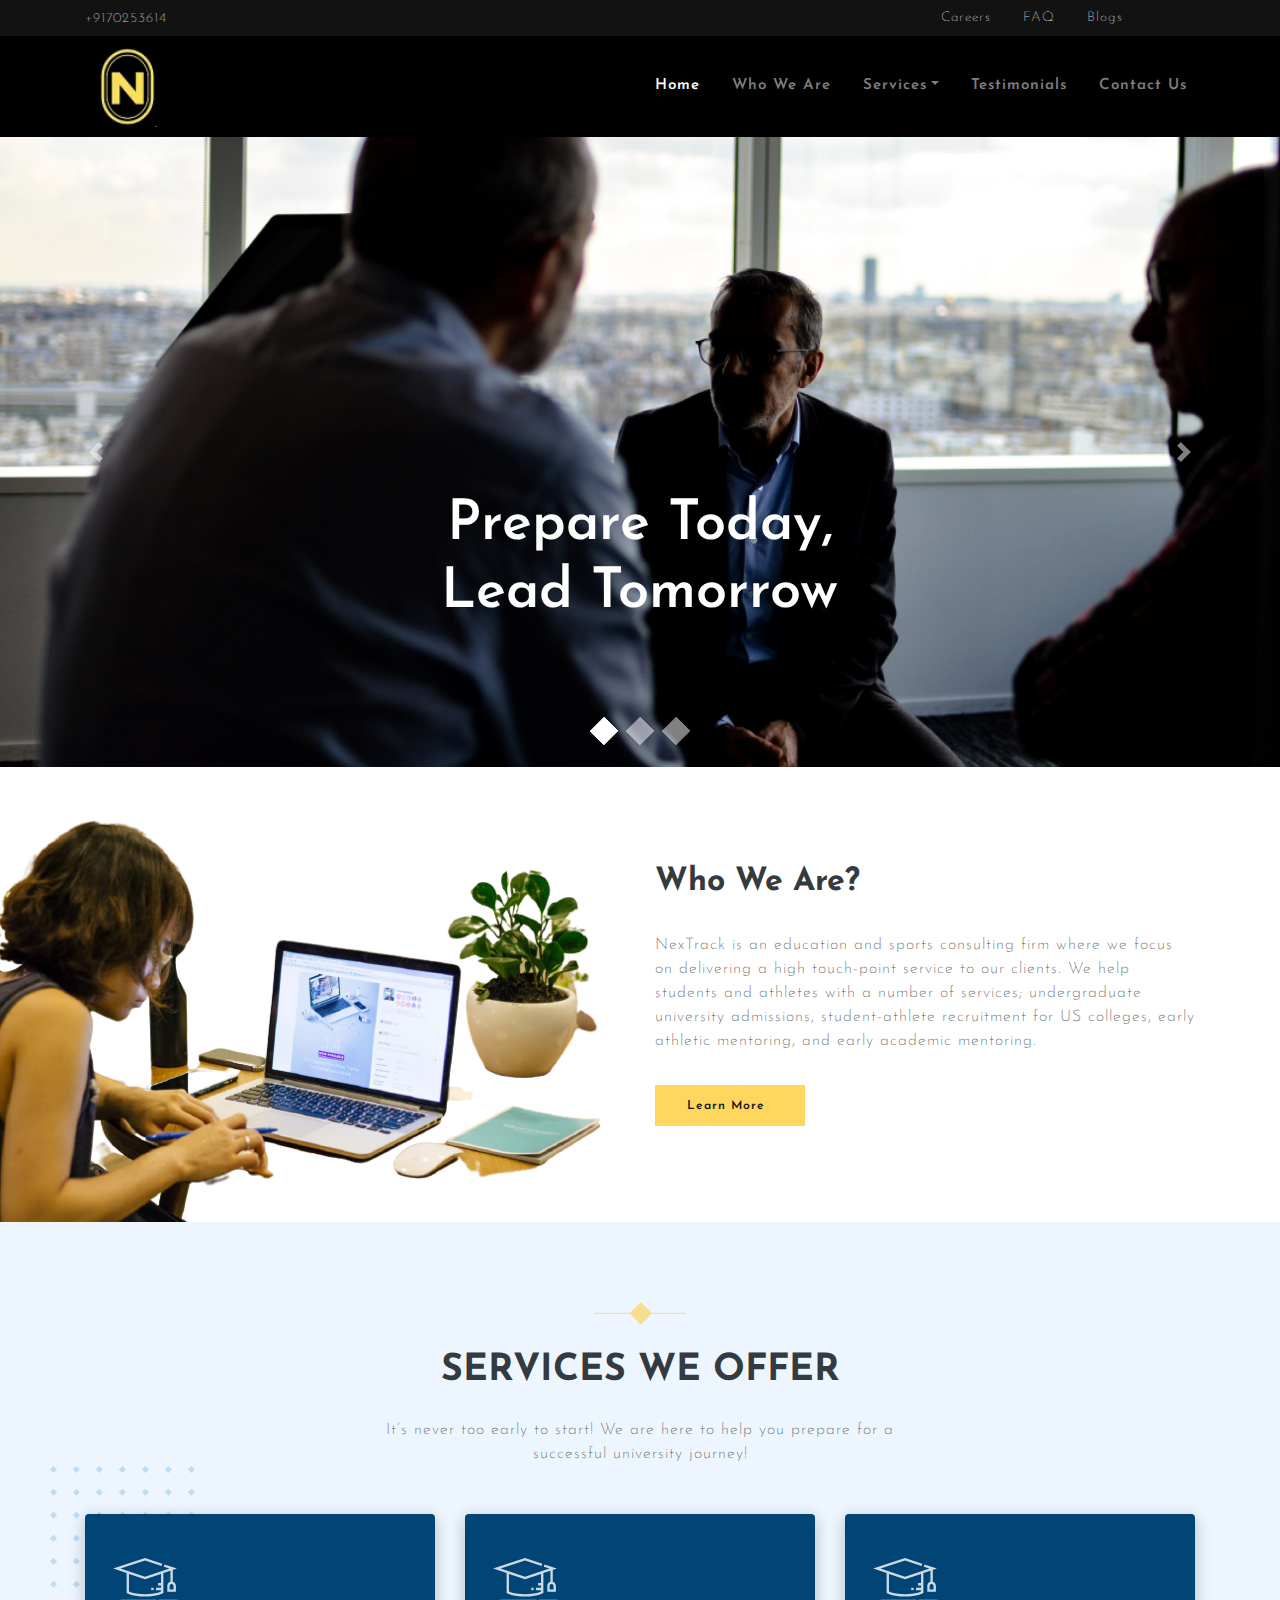
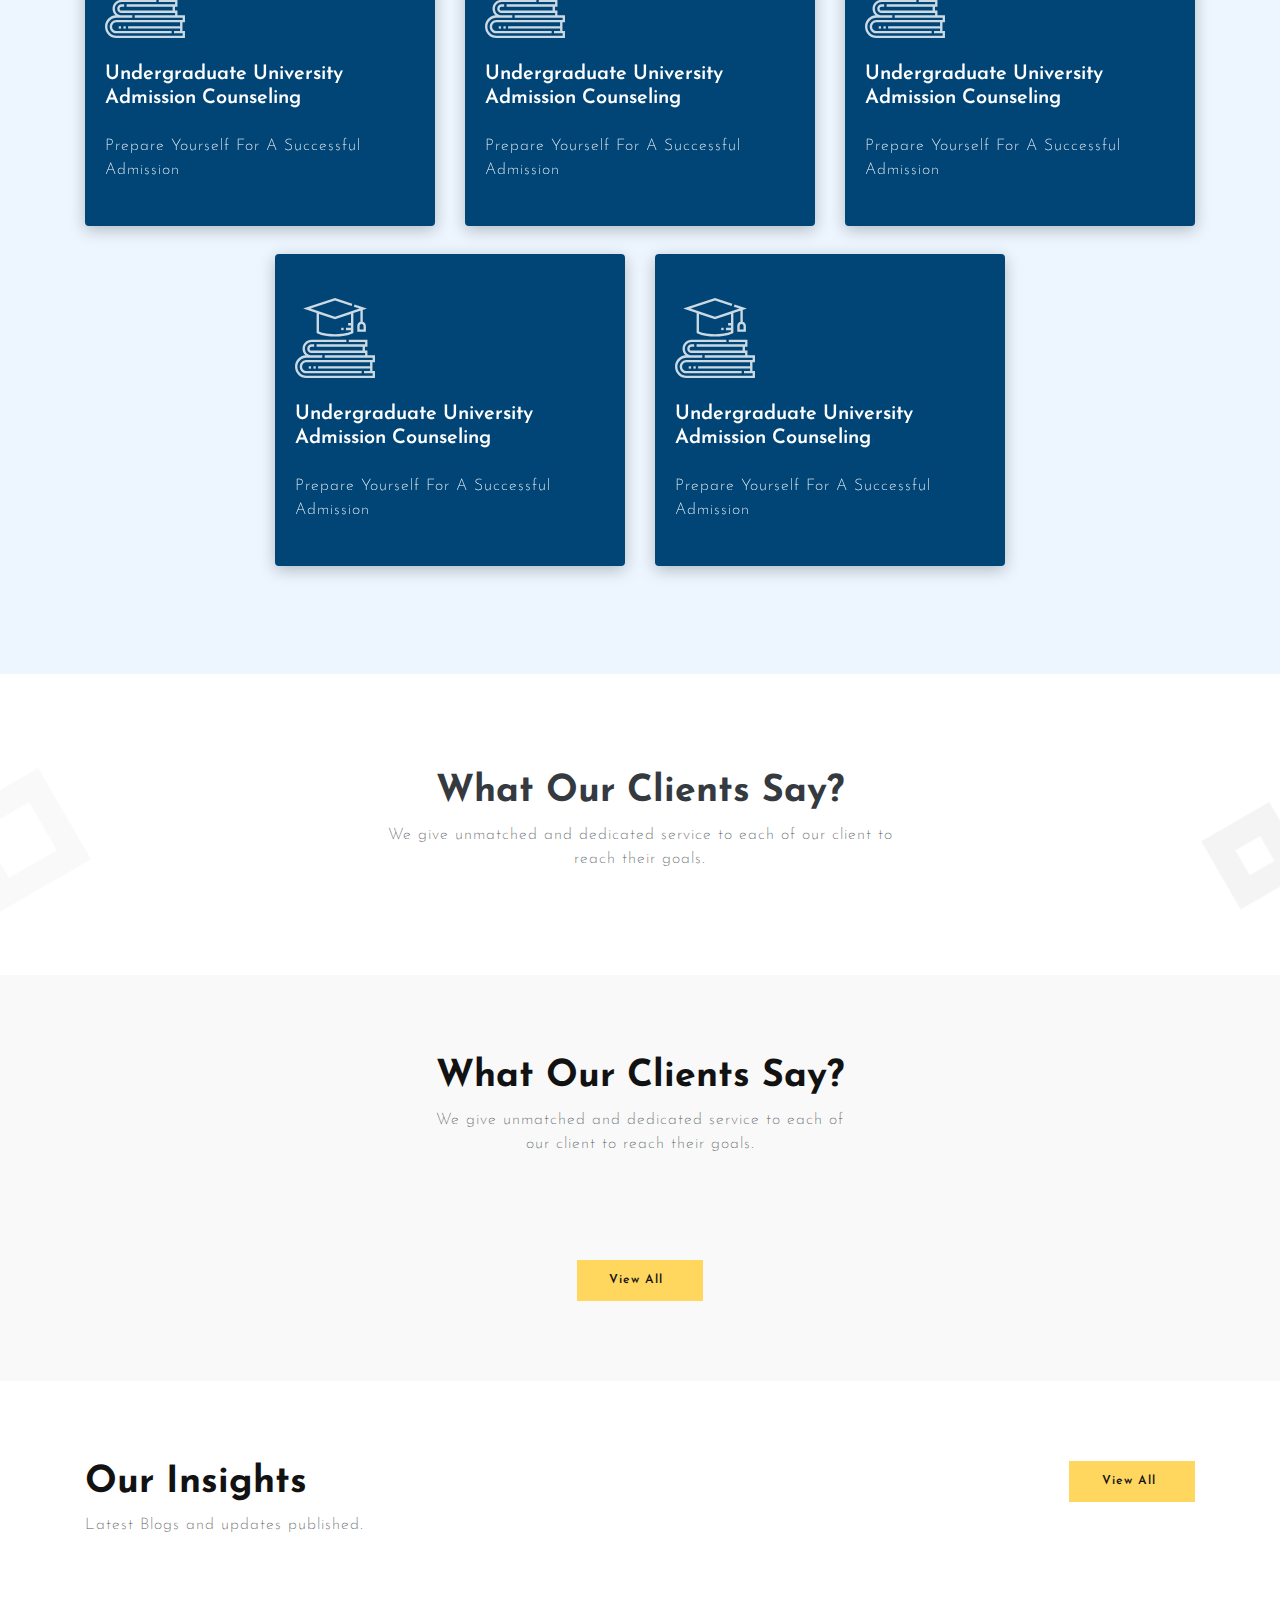
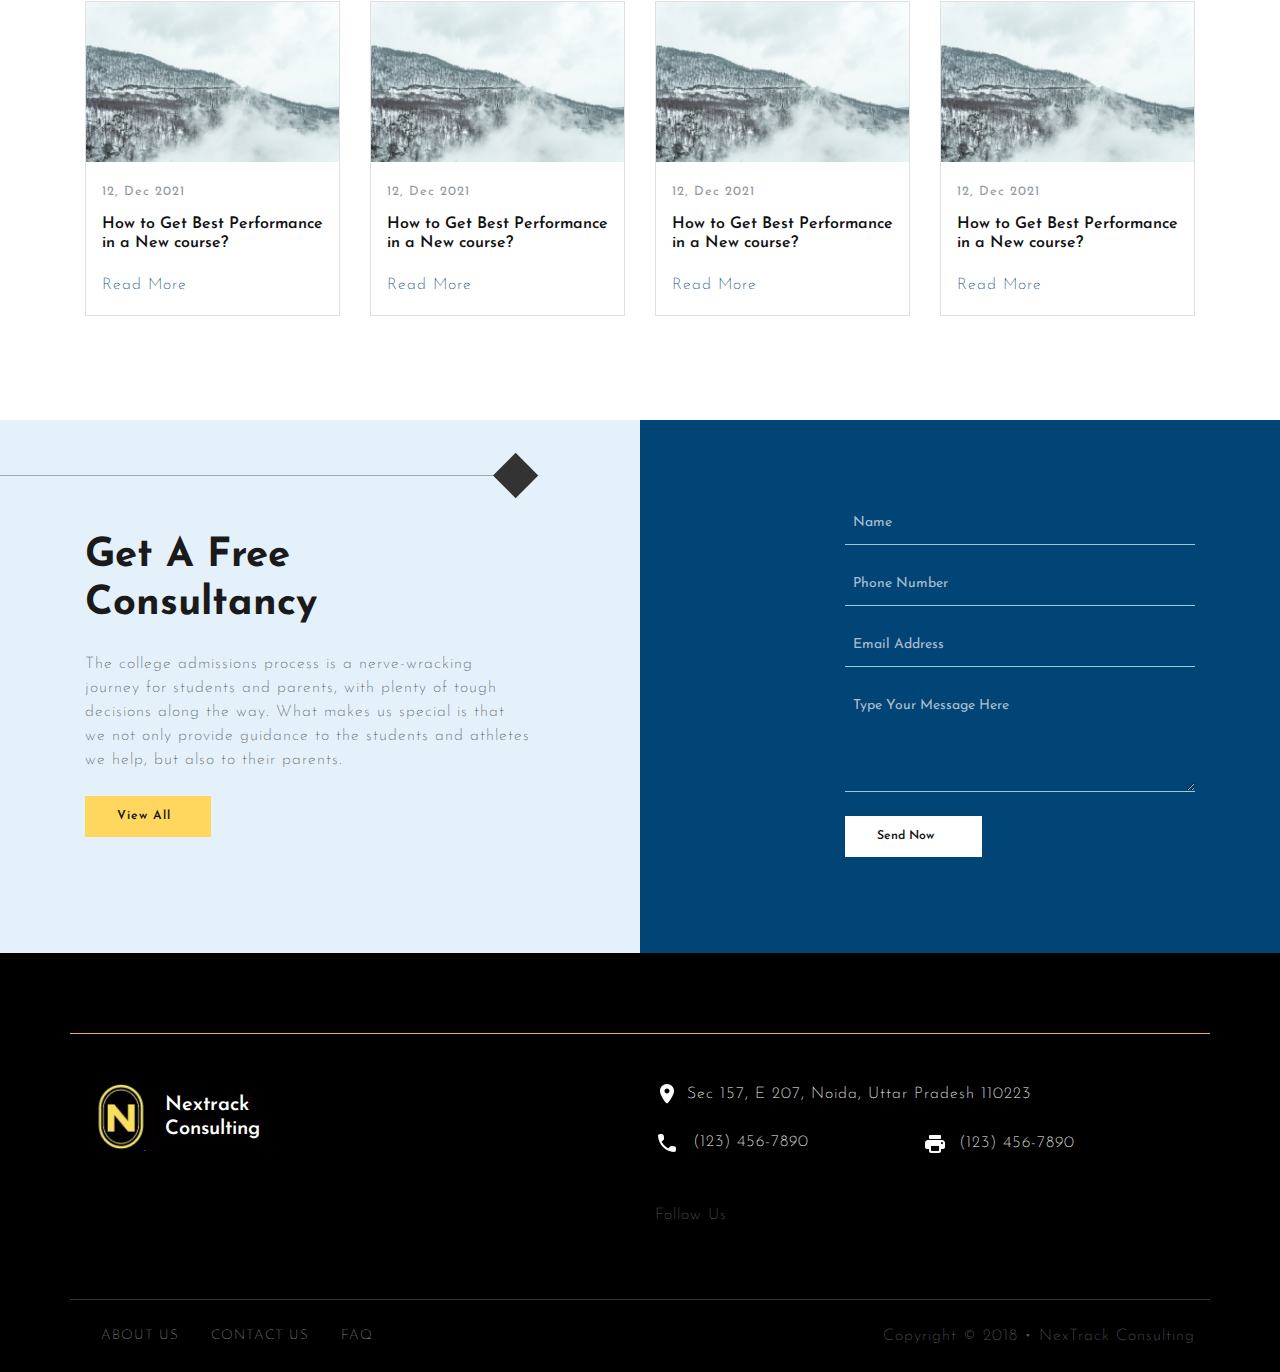
==== index.html @ cb3bd210 "init commit" ====
<!DOCTYPE html>
<html lang="en">
<head>
    <meta charset="UTF-8">
    <meta http-equiv="X-UA-Compatible" content="IE=edge">
    <meta name="viewport" content="width=device-width, initial-scale=1.0">
    <title>NextTrack Consultancy </title>

    <!-- external css stylesheet  -->
    <link rel="stylesheet" href="./assets/css/main.css">
    <link rel="stylesheet" href="./assets/css/owl.theme.css">

    <link rel="stylesheet" href="https://maxst.icons8.com/vue-static/landings/line-awesome/line-awesome/1.3.0/css/line-awesome.min.css">
</head>
<body>
    <header class="header">
        <div class="top-header">
            <div class="container">
                <div class="inner d-flex justify-content-between">
                    <div class="">
                        <a href="tel:+9170253614"><i class="las la-phone"></i> +9170253614</a>
                    </div>
                    <div class="ml-auto d-flex align-items-center">
                        <nav class="nav d-none d-md-flex mr-lg-3">
                          <a href="#" class="nav-link">
                            Careers
                          </a>
                          <a href="#" class="nav-link">
                            FAQ
                          </a>
                          <a href="#" class="nav-link">
                            Blogs
                          </a>
                        </nav>
                        <nav class="nav social">
                          <a href="#" class="nav-link">
                            <i class="lab la-facebook-square"></i>
                          </a>
                          <a href="#" class="nav-link">
                            <i class="lab la-linkedin"></i>
                          </a>
                          <a href="#" class="nav-link">
                            <i class="lab la-twitter-square"></i>
                          </a>
                          <a href="#" class="nav-link">
                            <i class="lab la-instagram"></i>
                          </a>
                          <a href="#" class="nav-link">
                            <i class="lab la-youtube"></i>
                          </a>
                        </nav>
                    </div>
                </div>
            </div>
        </div>
        <div class="main-header">
            <nav class="navbar navbar-expand-lg navbar-dark">
                <div class="container">
                  <a class="navbar-brand" href="/">
                    <img src="./assets/img/logo.png" alt="logo" width="80">
                  </a>
                  <button class="navbar-toggler" type="button" data-toggle="collapse" data-target="#navbarColor01" aria-controls="navbarColor01" aria-expanded="false" aria-label="Toggle navigation">
                    <span class="navbar-toggler-icon"></span>
                  </button>
                
                  <div class="collapse navbar-collapse" id="navbarColor01">
                    <ul class="navbar-nav ml-auto">
                      <li class="nav-item active">
                        <a class="nav-link" href="/">Home
                          
                        </a>
                      </li>
                      <li class="nav-item">
                        <a class="nav-link" href="./about.html">Who We Are</a>
                      </li>
                      <li class="nav-item dropdown">
                        <a class="nav-link dropdown-toggle" data-toggle="dropdown" href="./services.html" role="button" aria-haspopup="true" aria-expanded="false">Services</a>
                        <div class="dropdown-menu">
                          <a class="dropdown-item" href="#">Service 1 </a>
                          <a class="dropdown-item" href="#"> Service 2 </a>
                          <a class="dropdown-item" href="#">Service 3  else here</a>
                          <a class="dropdown-item" href="#">Separated link</a>
                        </div>
                      </li>
                     
                      <li class="nav-item">
                        <a class="nav-link" href="./testimonials.html">Testimonials</a>
                      </li>
                      <li class="nav-item d-block d-lg-none">
                        <a class="nav-link" href="./careers.html">Careers </a>
                      </li>
                      <li class="nav-item  d-block d-lg-none">
                        <a class="nav-link" href="./faq.html">FAQ </a>
                      </li>
                      <li class="nav-item d-block d-lg-none">
                        <a class="nav-link" href="./blogs.html">Blogs </a>
                      </li>
                      <li class="nav-item mb-5 mb-lg-0">
                        <a class="nav-link" href="./contact.html">Contact Us</a>
                      </li>
                      
                    </ul>
                    
                  </div>
                </div>    
            </nav>
        </div>
    </header>
    <main>
      <!-- slider  -->
      <div id="carouselExampleIndicators" class="carousel slide home-slider" data-ride="carousel">
        <ol class="carousel-indicators">
          <li data-target="#carouselExampleIndicators" data-slide-to="0" class="active"></li>
          <li data-target="#carouselExampleIndicators" data-slide-to="1"></li>
          <li data-target="#carouselExampleIndicators" data-slide-to="2"></li>
        </ol>
        <div class="carousel-inner" role="listbox">
          <!-- Slide One - Set the background image for this slide in the line below -->
          <div class="carousel-item active" style="background-image: url('./assets/img/slider.jpg')">
            <div class="carousel-caption col-xl-5 col-lg-7 mx-auto d-md-block">
              <h2 class="display-4">Prepare Today, 
                Lead Tomorrow
              </h2>
              
            </div>
          </div>
          <!-- Slide Two - Set the background image for this slide in the line below -->
          <div class="carousel-item" style="background-image: url('./assets/img/slider.jpg')">
            <div class="carousel-caption col-xl-5 col-lg-7 mx-auto  d-md-block">
              <h2 class="display-4">Prepare Today, 
                Lead Tomorrow
                
                </h2>
              
            </div>
          </div>
          <!-- Slide Three - Set the background image for this slide in the line below -->
          <div class="carousel-item" style="background-image: url('./assets/img/slider.jpg')">
            <div class="carousel-caption col-xl-5 col-lg-7 mx-auto  d-md-block">
              <h2 class="display-4">Prepare Today, 
                Lead Tomorrow
                
                </h2>
              
            </div>
          </div>
        </div>
        <a class="carousel-control-prev" href="#carouselExampleIndicators" role="button" data-slide="prev">
              <span class="carousel-control-prev-icon" aria-hidden="true"></span>
              <span class="sr-only">Previous</span>
            </a>
        <a class="carousel-control-next" href="#carouselExampleIndicators" role="button" data-slide="next">
              <span class="carousel-control-next-icon" aria-hidden="true"></span>
              <span class="sr-only">Next</span>
            </a>
      </div>


      <div class="who-we position-relative">  
        <div class="container">
          <div class="row align-items-center">

            <div class="col-lg-6 position-static">
              <div class="d-none d-lg-block position-absolute left-img"> 
                <img src="./assets/img/who-we.png" alt="who we are">
              </div>
            </div>

            <div class="col-lg-6 d-flex align-items-center">
              <div class="inner text-center text-lg-left">
                <h2 class="h1 title text-dark">
                  Who We Are? 
                </h2>
                <p>
                  NexTrack is an education and sports consulting firm where we
                  focus on delivering a high touch-point service to our clients. We help students
                  and athletes with a number of services; undergraduate university admissions,
                  student-athlete recruitment for US colleges, early athletic mentoring, and
                  early academic mentoring.
                </p>
                <a href="./about.html" class="btn btn-yellow">Learn More <i class="las la-arrow-right"></i></a>
              </div>
            </div>
          </div>
        </div>
      </div>


      <!--- Services starts here -->
      <section class="services">
        <div class="container">
          <div class="row">
            <div class="col-lg-6 mx-auto">
              <div class="section-title text-center mb-5">
                <div class="d-flex mb-4 justify-content-center">
                  <svg width="92" height="23" viewBox="0 0 92 23" fill="none" xmlns="http://www.w3.org/2000/svg">
                    <g opacity="0.5">
                    <rect x="35.5" y="11.3135" width="16" height="16" transform="rotate(-45 35.5 11.3135)" fill="#FFC725"/>
                    <line y1="11.3135" x2="92" y2="11.3135" stroke="#FFC725"/>
                    </g>
                  </svg>
                    
                </div>
                <h2 class="title text-dark mb-4">
                  SERVICES WE OFFER
                </h2>
                <p>
                  It’s never too early to start! We are here to help you prepare for a successful university journey!
                </p>
              </div>
            </div>
          </div>
          <div class="row justify-content-center position-relative">
            <div class="bg-el position-absolute">
              <svg width="145" height="122" viewBox="0 0 145 122" fill="none" xmlns="http://www.w3.org/2000/svg">
                <g opacity="0.2">
                <rect y="3.53516" width="5" height="5" transform="rotate(-45 0 3.53516)" fill="#0077CC"/>
                <rect y="26.1924" width="5" height="5" transform="rotate(-45 0 26.1924)" fill="#0077CC"/>
                <rect y="49.1924" width="5" height="5" transform="rotate(-45 0 49.1924)" fill="#0077CC"/>
                <rect y="95.1924" width="5" height="5" transform="rotate(-45 0 95.1924)" fill="#0077CC"/>
                <rect y="72.1924" width="5" height="5" transform="rotate(-45 0 72.1924)" fill="#0077CC"/>
                <rect y="118.192" width="5" height="5" transform="rotate(-45 0 118.192)" fill="#0077CC"/>
                <rect x="91.8281" y="3.53516" width="5" height="5" transform="rotate(-45 91.8281 3.53516)" fill="#0077CC"/>
                <rect x="91.8281" y="26.1924" width="5" height="5" transform="rotate(-45 91.8281 26.1924)" fill="#0077CC"/>
                <rect x="91.8281" y="49.1924" width="5" height="5" transform="rotate(-45 91.8281 49.1924)" fill="#0077CC"/>
                <rect x="91.8281" y="95.1924" width="5" height="5" transform="rotate(-45 91.8281 95.1924)" fill="#0077CC"/>
                <rect x="91.8281" y="72.1924" width="5" height="5" transform="rotate(-45 91.8281 72.1924)" fill="#0077CC"/>
                <rect x="91.8281" y="118.192" width="5" height="5" transform="rotate(-45 91.8281 118.192)" fill="#0077CC"/>
                <rect x="45.8281" y="3.53516" width="5" height="5" transform="rotate(-45 45.8281 3.53516)" fill="#0077CC"/>
                <rect x="45.8281" y="26.1924" width="5" height="5" transform="rotate(-45 45.8281 26.1924)" fill="#0077CC"/>
                <rect x="45.8281" y="49.1924" width="5" height="5" transform="rotate(-45 45.8281 49.1924)" fill="#0077CC"/>
                <rect x="45.8281" y="95.1924" width="5" height="5" transform="rotate(-45 45.8281 95.1924)" fill="#0077CC"/>
                <rect x="45.8281" y="72.1924" width="5" height="5" transform="rotate(-45 45.8281 72.1924)" fill="#0077CC"/>
                <rect x="45.8281" y="118.192" width="5" height="5" transform="rotate(-45 45.8281 118.192)" fill="#0077CC"/>
                <rect x="137.828" y="3.53516" width="5" height="5" transform="rotate(-45 137.828 3.53516)" fill="#0077CC"/>
                <rect x="137.828" y="26.1924" width="5" height="5" transform="rotate(-45 137.828 26.1924)" fill="#0077CC"/>
                <rect x="137.828" y="49.1924" width="5" height="5" transform="rotate(-45 137.828 49.1924)" fill="#0077CC"/>
                <rect x="137.828" y="95.1924" width="5" height="5" transform="rotate(-45 137.828 95.1924)" fill="#0077CC"/>
                <rect x="137.828" y="72.1924" width="5" height="5" transform="rotate(-45 137.828 72.1924)" fill="#0077CC"/>
                <rect x="137.828" y="118.192" width="5" height="5" transform="rotate(-45 137.828 118.192)" fill="#0077CC"/>
                <rect x="22.8281" y="3.53516" width="5" height="5" transform="rotate(-45 22.8281 3.53516)" fill="#0077CC"/>
                <rect x="22.8281" y="26.1924" width="5" height="5" transform="rotate(-45 22.8281 26.1924)" fill="#0077CC"/>
                <rect x="22.8281" y="49.1924" width="5" height="5" transform="rotate(-45 22.8281 49.1924)" fill="#0077CC"/>
                <rect x="22.8281" y="95.1924" width="5" height="5" transform="rotate(-45 22.8281 95.1924)" fill="#0077CC"/>
                <rect x="22.8281" y="72.1924" width="5" height="5" transform="rotate(-45 22.8281 72.1924)" fill="#0077CC"/>
                <rect x="22.8281" y="118.192" width="5" height="5" transform="rotate(-45 22.8281 118.192)" fill="#0077CC"/>
                <rect x="114.828" y="3.53516" width="5" height="5" transform="rotate(-45 114.828 3.53516)" fill="#0077CC"/>
                <rect x="114.828" y="26.1924" width="5" height="5" transform="rotate(-45 114.828 26.1924)" fill="#0077CC"/>
                <rect x="114.828" y="49.1924" width="5" height="5" transform="rotate(-45 114.828 49.1924)" fill="#0077CC"/>
                <rect x="114.828" y="95.1924" width="5" height="5" transform="rotate(-45 114.828 95.1924)" fill="#0077CC"/>
                <rect x="114.828" y="72.1924" width="5" height="5" transform="rotate(-45 114.828 72.1924)" fill="#0077CC"/>
                <rect x="114.828" y="118.192" width="5" height="5" transform="rotate(-45 114.828 118.192)" fill="#0077CC"/>
                <rect x="68.8281" y="3.53516" width="5" height="5" transform="rotate(-45 68.8281 3.53516)" fill="#0077CC"/>
                <rect x="68.8281" y="26.1924" width="5" height="5" transform="rotate(-45 68.8281 26.1924)" fill="#0077CC"/>
                <rect x="68.8281" y="49.1924" width="5" height="5" transform="rotate(-45 68.8281 49.1924)" fill="#0077CC"/>
                <rect x="68.8281" y="95.1924" width="5" height="5" transform="rotate(-45 68.8281 95.1924)" fill="#0077CC"/>
                <rect x="68.8281" y="72.1924" width="5" height="5" transform="rotate(-45 68.8281 72.1924)" fill="#0077CC"/>
                <rect x="68.8281" y="118.192" width="5" height="5" transform="rotate(-45 68.8281 118.192)" fill="#0077CC"/>
                </g>
                </svg>
                
            </div>
            <div class="col-lg-4 col-md-6">
              <div class="card border-0 bg-blue">
                <div class="card-body">
                  <div class="icon mb-4">
                    <img src="./assets/img/knowledge.svg" alt="icon" width="80">
                  </div>
                  <h4 class="text-white mb-4  fw-bold card-title">
                    Undergraduate University Admission Counseling
                  </h4>
                  <p class="card-text text-white">
                    Prepare Yourself For A Successful Admission
                  </p>
                </div>
              </div>
            </div>
            
            <div class="col-lg-4 col-md-6">
              <div class="card border-0 bg-blue">
                <div class="card-body">
                  <div class="icon mb-4">
                    <img src="./assets/img/knowledge.svg" alt="icon" width="80">
                  </div>
                  <h4 class="text-white mb-4  fw-bold card-title">
                    Undergraduate University Admission Counseling
                  </h4>
                  <p class="card-text text-white">
                    Prepare Yourself For A Successful Admission
                  </p>
                </div>
              </div>
            </div>

            <div class="col-lg-4 col-md-6">
              <div class="card border-0 bg-blue">
                <div class="card-body">
                  <div class="icon mb-4">
                    <img src="./assets/img/knowledge.svg" alt="icon" width="80">
                  </div>
                  <h4 class="text-white mb-4  fw-bold card-title">
                    Undergraduate University Admission Counseling
                  </h4>
                  <p class="card-text text-white">
                    Prepare Yourself For A Successful Admission
                  </p>
                </div>
              </div>
            </div>

            <div class="col-lg-4 col-md-6">
              <div class="card border-0 bg-blue">
                <div class="card-body">
                  <div class="icon mb-4">
                    <img src="./assets/img/knowledge.svg" alt="icon" width="80">
                  </div>
                  <h4 class="text-white mb-4  fw-bold card-title">
                    Undergraduate University Admission Counseling
                  </h4>
                  <p class="card-text text-white">
                    Prepare Yourself For A Successful Admission
                  </p>
                </div>
              </div>
            </div>

            <div class="col-lg-4 col-md-6">
              <div class="card border-0 bg-blue">
                <div class="card-body">
                  <div class="icon mb-4">
                    <img src="./assets/img/knowledge.svg" alt="icon" width="80">
                  </div>
                  <h4 class="text-white mb-4  fw-bold card-title">
                    Undergraduate University Admission Counseling
                  </h4>
                  <p class="card-text text-white">
                    Prepare Yourself For A Successful Admission
                  </p>
                </div>
              </div>
            </div>


          </div>
        </div>
      </section>


       <!-- our clients  -->
      <section class="our-clients position-relative">
        <svg width="92" class="bg-el left" height="145" viewBox="0 0 92 145" fill="none" xmlns="http://www.w3.org/2000/svg">
          <g style="mix-blend-mode:darken" opacity="0.03">
          <rect x="33.7216" y="17.0753" width="80.4193" height="80.4193" transform="rotate(60 33.7216 17.0753)" stroke="#111111" stroke-width="25"/>
          </g>
        </svg>

        <svg width="79" class="bg-el right" height="108" viewBox="0 0 79 108" fill="none" xmlns="http://www.w3.org/2000/svg">
          <g style="mix-blend-mode:darken" opacity="0.05">
          <rect x="63.7216" y="17.0753" width="53.6029" height="53.6029" transform="rotate(60 63.7216 17.0753)" stroke="#111111" stroke-width="25"/>
          </g>
        </svg>
          
          
        <div class="container">
          <div class="row">
            
            <div class="col-lg-6 mx-auto">
              <div class="section-title">
                <h2 class="h1 text-dark">
                  What Our Clients Say?
                </h2>
                <p>
                  We give unmatched and dedicated service to each of our client to reach their goals.
                </p>
              </div>
            </div>


             <!-- our client slider  -->
            <div class="col-xl-12 col-lg-12">
              <div class="wrapper mb-5">
                <div id="our-client-slider" class="our-client-slider owl-carousel owl-theme">
                  <!-- item    -->
                  <div class="item">
                    <img src="./assets/img/client1.jpg" alt="client" >
                  </div>
                  <!-- item    -->
                  <div class="item">
                    
                    <img src="./assets/img/client2.jpg" alt="client" >
                  </div>
                  <!-- item    -->
                  <div class="item">
                    <img src="./assets/img/client3.jpg" alt="client" >
                  </div>
                  <!-- item    -->
                  <div class="item">
                    <img src="./assets/img/client1.jpg" alt="client" >
                  </div>
                  <div class="item">
                    <img src="./assets/img/client2.jpg" alt="client" >
                  </div>
                  <!-- item    -->
                  <div class="item">
                    <img src="./assets/img/client3.jpg" alt="client" >
                  </div>
              </div>
              </div>
            </div>


          </div>
        </div>

      </section>

      <!-- our testimonial -->
      <section class="py-6 bg-light" >
        <div class="container">
          <div class="col-lg-6 mx-auto col-md-9 col-xl-5">
            <div class="section-title">
              <h2 class="h1">
                What Our Clients Say?
              </h2>
              <p>
                We give unmatched and dedicated service to each of our client to reach their goals.
              </p>

            </div>
          </div>


          <div class="col-xl-12">

              <!-- testimonial slider   -->
              <div id="testimonial-slider" class="owl-carousel testimonial-slider">
                <div class="item">
                  <img src="./assets/img/nextrack testimonial 1.jpg" alt="student picture">
                </div>
                <div class="item">
                  <img src="./assets/img/nextrack testimonial 1.jpg" alt="student picture">
                </div>
                <div class="item">
                  <img src="./assets/img/nextrack testimonial 1.jpg" alt="student picture">
                </div>
                <div class="item">
                  <img src="./assets/img/nextrack testimonial 1.jpg" alt="student picture">
                </div>
                <div class="item">
                  <img src="./assets/img/nextrack testimonial 1.jpg" alt="student picture">
                </div>
                <div class="item">
                  <img src="./assets/img/nextrack testimonial 1.jpg" alt="student picture">
                </div>
              </div>
          </div>

          <div class="col-md-6 mx-auto d-flex justify-content-center ">
              <div class="text-center mt-5">
                <a href="./testimonial.html" class="btn btn-yellow">View All <i class="las la-arrow-right"></i> </a>
              </div>
          </div>


        </div>
      </section>


      <!-- our blogs -->
      <section class="blogs py-6 ">
        <div class="container">
          <div class="row">
            <div class="col-xl-12">
              <div class="d-flex mb-5 flex-md-row align-items-center align-items-md-start flex-column  justify-content-between ">
                  <div class="text-center section-title text-md-left mb-4 mb-md-0">
                      <h2 class="title">
                        Our Insights
                      </h2>
                      <p>
                        Latest Blogs and updates published.
                      </p>
                  </div>
                  <div class="">
                    <a href="./about.html" class="btn btn-yellow">View All <i class="las la-arrow-right"></i></a>
                  </div>
              </div>
            </div>
          </div>

          <div class="row">

            <!-- blogs card -->
            <div class="col-lg-3 col-md-6">
              <div class="card">
                <div class="card-img">
                  <img src="./assets/img/blog.jpg" alt="blog our" class="card-img-top">
                </div>
                <div class="card-body">
                  <span class="text-muted small">12, Dec 2021</span>
                  <h4 class="card-title">How to Get Best Performance in a New course?</h4>
                  <a href="#" class="link">Read More <i class="las la-arrow-right"></i></a>
                </div>
              </div>
            </div>
            <!-- blogs card -->
            <div class="col-lg-3 col-md-6">
              <div class="card">
                <div class="card-img">
                  <img src="./assets/img/blog.jpg" alt="blog our" class="card-img-top">
                </div>
                <div class="card-body">
                  <span class="text-muted small">12, Dec 2021</span>
                  <h4 class="card-title">How to Get Best Performance in a New course?</h4>
                  <a href="#" class="link">Read More <i class="las la-arrow-right"></i></a>
                </div>
              </div>
            </div>
            <!-- blogs card -->
            <div class="col-lg-3 col-md-6">
              <div class="card">
                <div class="card-img">
                  <img src="./assets/img/blog.jpg" alt="blog our" class="card-img-top">
                </div>
                <div class="card-body">
                  <span class="text-muted small">12, Dec 2021</span>
                  <h4 class="card-title">How to Get Best Performance in a New course?</h4>
                  <a href="#" class="link">Read More <i class="las la-arrow-right"></i></a>
                </div>
              </div>
            </div>
            <!-- blogs card -->
            <div class="col-lg-3 col-md-6">
              <div class="card">
                <div class="card-img">
                  <img src="./assets/img/blog.jpg" alt="blog our" class="card-img-top">
                </div>
                <div class="card-body">
                  <span class="text-muted small">12, Dec 2021</span>
                  <h4 class="card-title">How to Get Best Performance in a New course?</h4>
                  <a href="#" class="link">Read More <i class="las la-arrow-right"></i></a>
                </div>
              </div>
            </div>


          </div>


        </div>
      </section>


      <section class="consult py-6 bg-blue position-relative ">
        <span class="bg-light position-absolute"></span>
        <svg class="bg-el" width="539" height="47" viewBox="0 0 539 47" fill="none" xmlns="http://www.w3.org/2000/svg">
          <line opacity="0.3" x1="4.37114e-08" y1="23.5" x2="538" y2="23.5" stroke="black"/>
          <rect width="32" height="32" transform="matrix(0.707106 -0.707107 0.707106 0.707107 493 23.5)" fill="#333333"/>
        </svg>
          
        <div class="container">
          
            <div class="row justify-content-between">

              <div class="col-xl-5 col-lg-6 col-md-6">
                <div class="inner">
                    <h2 class="display-4 fw-bold mb-4">
                      Get A Free
                      Consultancy
                    </h2>
                    <p class="mb-4">
                      The college admissions process is a nerve-wracking journey for students and parents, with plenty of tough decisions along the way. What makes us special is that we not only provide guidance to the students and athletes we help, but also to their parents.
                    </p>
                    <a href="#" class="btn btn-yellow d-inline-flex ">
                      View All   <i class="las ml-2 la-arrow-right"></i>
                    </a>
                </div>
            </div>
            <div class="col-xl-4 col-lg-5 col-md-6">
              <div class="contact-blue">
                <form action="#"> 
                  <div class="form-group">
                    <input type="text" name="name" id="" placeholder="Name" class="form-control">
                  </div>
                  <div class="form-group">
                    <input type="tel" name="name" id="" placeholder="Phone Number " class="form-control">
                  </div>
                  <div class="form-group">
                    <input type="email" name="name" id="" placeholder="Email Address" class="form-control">
                  </div>
                  <div class="form-group">
                    <textarea name="message" id="#" class="form-control" rows="4" placeholder="Type Your Message Here"></textarea>
                  </div>
                  <div class="form-group mt-4">
                    <button class="btn-light bg-white btn-yellow btn d-flex" type="submit">
                      Send Now  <i class="las ml-3 la-arrow-right"></i>
                    </button>
                  </div>
  
  
                </form>
              </div>
            </div>

            </div>

        </div>
      </section>
    </main>
    <footer class="footer">
      <div class="container pt-5 border-warning border-top">
        <div class="row justify-content-between">
          <div class="col-md-5">
            <div class="logo mb-5 mb-md-0 d-flex justify-content-center justify-content-md-start align-items-center ">
              <img src="./assets/img/logo.png"  alt="logo" width="72" />

              <h5 class="h4 ml-2 mb-0 text-white">
                Nextrack <br>
                Consulting
              </h5>
            </div>
          </div>

          <div class="col-md-6">
            <div class="inner">
              
              <ul class="list-style-none d-flex flex-column align-items-center ">
                <li class="d-flex w-100 mb-4 text-white">
                  <svg class="mr-2" width="24" height="24" viewBox="0 0 24 24" fill="none" xmlns="http://www.w3.org/2000/svg">
                    <path fill-rule="evenodd" clip-rule="evenodd" d="M5 9C5 5.13 8.13 2 12 2C15.87 2 19 5.13 19 9C19 13.17 14.58 18.92 12.77 21.11C12.37 21.59 11.64 21.59 11.24 21.11C9.42 18.92 5 13.17 5 9ZM9.5 9C9.5 10.38 10.62 11.5 12 11.5C13.38 11.5 14.5 10.38 14.5 9C14.5 7.62 13.38 6.5 12 6.5C10.62 6.5 9.5 7.62 9.5 9Z" fill="white"/>
                  </svg>
                  Sec 157, E 207, Noida, Uttar Pradesh 110223
                </li>
                <li class="d-flex w-100 flex-column flex-sm-row justify-content-center align-items-center  text-white">
                  <div class="col-sm-6 px-0 mb-3 mb-sm-0">
                    <svg  class="mr-2" width="24" height="24" viewBox="0 0 24 24" fill="none" xmlns="http://www.w3.org/2000/svg">
                      <path fill-rule="evenodd" clip-rule="evenodd" d="M19.231 15.2598L16.691 14.9698C16.081 14.8998 15.481 15.1098 15.051 15.5398L13.211 17.3798C10.381 15.9398 8.06102 13.6298 6.62102 10.7898L8.47102 8.93977C8.90102 8.50977 9.11102 7.90977 9.04102 7.29977L8.75102 4.77977C8.63102 3.76977 7.78102 3.00977 6.76102 3.00977H5.03102C3.90102 3.00977 2.96102 3.94977 3.03102 5.07977C3.56102 13.6198 10.391 20.4398 18.921 20.9698C20.051 21.0398 20.991 20.0998 20.991 18.9698V17.2398C21.001 16.2298 20.241 15.3798 19.231 15.2598Z" fill="white"/>
                      </svg>
                       (123) 456-7890
                  </div>
                  <div class="col-sm-6 px-0">
                    <svg class="mr-2" width="20" height="18" viewBox="0 0 20 18" fill="none" xmlns="http://www.w3.org/2000/svg">
                      <path fill-rule="evenodd" clip-rule="evenodd" d="M5 0H15C15.55 0 16 0.45 16 1V3C16 3.55 15.55 4 15 4H5C4.45 4 4 3.55 4 3V1C4 0.45 4.45 0 5 0ZM3 5H17C18.66 5 20 6.34 20 8V12C20 13.1 19.1 14 18 14H16V16C16 17.1 15.1 18 14 18H6C4.9 18 4 17.1 4 16V14H2C0.9 14 0 13.1 0 12V8C0 6.34 1.34 5 3 5ZM7 16H13C13.55 16 14 15.55 14 15V11H6V15C6 15.55 6.45 16 7 16ZM17 9C16.45 9 16 8.55 16 8C16 7.45 16.45 7 17 7C17.55 7 18 7.45 18 8C18 8.55 17.55 9 17 9Z" fill="white"/>
                    </svg>

                    (123) 456-7890
                  </div>
                </li>


              </ul>
              <nav class="nav social mt-5  ">
                <span   >
                  Follow Us
                </span>

                <a href="#" class="nav-link">
                  <i class="lab la-facebook-square"></i>
                </a>
                <a href="#" class="nav-link">
                  <i class="lab la-linkedin"></i>
                </a>
                <a href="#" class="nav-link">
                  <i class="lab la-twitter-square"></i>
                </a>
                <a href="#" class="nav-link">
                  <i class="lab la-instagram"></i>
                </a>
                <a href="#" class="nav-link">
                  <i class="lab la-youtube"></i>
                </a>

              </nav>

            </div>
          </div>
        </div>
      </div>

      <div class="container footer-bottom  py-5 py-md-4 border-top border-light">

        <div class="row align-items-center ">
          <div class="col-md-6">
            <nav class="nav justify-content-center mb-4 mb-md-0 justify-content-md-start">
              <a href="./about.html" class="nav-link">
                ABOUT US 
              </a>
              <a href="./contact.html" class="nav-link">
                CONTACT US 
              </a>
              <a href="./faq.html" class="nav-link">
                FAQ 
              </a>
            </nav>


          </div>

          <div class="col-md-6">
            <p class="mb-0 text-center text-md-right">
              Copyright © 2018 • NexTrack Consulting
            </p>
          </div>
        </div>
      </div>


    </footer>
    <script src="./assets/js/jquery.min.js"></script>
    <script src="./assets/js/bootstrap.bundle.min.js"></script>
    <!-- <script src="./assets/js/owl.carousel.min.js" ></script> -->
    <script src="https://cdn.boomcdn.com/libs/owl-carousel/2.3.4/owl.carousel.min.js"></script>
    <script src="./assets/js/main.js" defer></script>

</body>
</html>
---- assets/css/main.css ----
@import './bootstrap.min.css';
@import url("https://fonts.googleapis.com/css2?family=Josefin+Sans:ital,wght@0,400;0,600;0,700;1,400&display=swap");
.mt-6 {
  margin-top: 6rem;
}

.mb-6 {
  margin-bottom: 6rem;
}

.center {
  display: flex;
  justify-content: center;
  align-items: center;
}

::-moz-selection {
  color: #fff;
  background: #0072c3;
}

::selection {
  color: #fff;
  background: #0072c3;
}

* {
  margin: 0;
  padding: 0;
  box-sizing: border-box;
}

body {
  font-family: "Josefin Sans", sans-serif;
  font-size: 16px;
}

h1, h2, h3, h4, h5, h6 {
  text-transform: none;
  letter-spacing: 0;
}

.py-6 {
  padding-top: 5rem;
  padding-bottom: 5rem;
}

.bg-light {
  background: rgba(196, 196, 196, 0.1) !important;
  border: 0;
}

header.header.sticky .main-header {
  position: fixed;
  top: 0;
  right: 0;
  left: 0;
  z-index: 1030;
}
header.header.sticky .main-header .navbar .navbar-brand img {
  width: 65px;
}
@media only screen and (max-width: 768px) {
  header.header.sticky .main-header .navbar .navbar-brand img {
    width: 56px;
  }
}
header.header .top-header {
  background-color: #121213;
}
header.header .top-header .inner {
  align-items: center;
}
header.header .top-header .inner a {
  color: #fff;
  text-decoration: none;
  opacity: 0.75;
  transition: 0.25s color;
  font-size: 0.85rem;
}
header.header .top-header .inner a:hover {
  opacity: 1;
}
header.header .top-header .inner .social {
  align-self: end;
  align-items: center;
}
header.header .top-header .inner .social .nav-link {
  padding: 0.5rem 0.25rem;
  font-size: 1.5rem;
  line-height: 1;
}
header.header .main-header .navbar {
  background: black;
  padding: 0.25rem 0.5rem;
}
header.header .main-header .navbar .navbar-brand img {
  width: 85px;
  transition: 0.35s;
}
@media only screen and (max-width: 768px) {
  header.header .main-header .navbar .navbar-brand img {
    width: 76px;
  }
}
header.header .main-header .navbar .navbar-nav .nav-item {
  margin-right: 0;
}
header.header .main-header .navbar .navbar-nav .nav-item:not(:last-child) {
  margin-right: 1rem;
}
@media only screen and (max-width: 991px) {
  header.header .main-header .navbar .navbar-nav .nav-item {
    margin: 0;
  }
  header.header .main-header .navbar .navbar-nav .nav-item .nav-link {
    text-align: center;
  }
}
header.header .main-header .navbar .navbar-nav .nav-item .nav-link {
  font-size: 0.95rem;
  text-transform: none;
}
header.header .main-header .navbar .navbar-nav .nav-item .dropdown-item {
  font-size: 0.951rem;
}

.home-slider .carousel-item {
  height: 70vh;
  min-height: 350px;
  background: no-repeat center center scroll;
  background-size: cover;
}
.home-slider .carousel-item .carousel-caption {
  bottom: 7rem;
}
@media only screen and (max-width: 991px) {
  .home-slider .carousel-item .carousel-caption {
    right: 0;
    left: unset;
    width: 100%;
  }
}
.home-slider .carousel-item .display-4 {
  font-weight: 600;
  color: #fff;
  text-transform: none;
  padding: 0 3rem 0;
  text-align: center;
}
@media only screen and (max-width: 991px) {
  .home-slider .carousel-item .display-4 {
    font-size: 2.3333rem;
  }
}
@media only screen and (max-width: 768px) {
  .home-slider .carousel-item .display-4 {
    font-size: 2rem;
  }
}
.home-slider .carousel-indicators li {
  width: 1.25rem;
  height: 1.25rem;
  margin-right: 8px;
  margin-left: 8px;
  transform: rotate(45deg);
}

.who-we {
  padding-top: 6rem;
}
.who-we .left-img {
  left: 0;
  bottom: 0;
  max-width: 50%;
}
.who-we .left-img img {
  max-width: 100%;
}
.who-we .inner {
  margin-bottom: 6rem;
}
.who-we .inner .title {
  text-transform: none;
  margin-bottom: 2rem;
}
.who-we .inner p {
  margin-bottom: 2rem;
}

.services {
  padding: 5rem 0;
  background: #EDF6FF;
}
.services .card {
  padding-top: 1.5rem;
  padding-bottom: 1.5rem;
  margin-bottom: 1.75rem;
  background: #004576;
  box-shadow: 0px 4px 16px rgba(0, 0, 0, 0.25);
  border-radius: 4px;
}
.services .card .icon img {
  filter: invert(1);
  opacity: 0.8;
}
.services .card .card-title {
  font-size: 1.25rem;
  font-weight: 600;
}
.services .bg-el {
  left: -20px;
  top: -3rem;
}

.our-clients {
  margin-top: 6rem;
}
.our-clients .bg-el {
  position: absolute;
}
.our-clients .bg-el.left {
  left: 0;
  top: -2px;
}
.our-clients .bg-el.right {
  right: 0;
  top: 2rem;
}

.blogs .card {
  margin-bottom: 1.5rem;
  border: 1px solid rgba(0, 0, 0, 0.12);
  height: calc(100% - 1.5rem);
}
.blogs .card .card-img {
  min-height: 10rem;
  position: relative;
  overflow: hidden;
}
.blogs .card .card-img img {
  position: absolute;
  top: 0;
  left: 0;
  height: 100%;
  -o-object-fit: cover;
     object-fit: cover;
}
.blogs .card .card-body {
  padding: 1.025rem 1rem 1.125rem;
}
.blogs .card .card-body .card-title {
  font-size: 1rem;
  margin-top: 0.75rem;
  color: #121213;
  margin-bottom: 1.25rem;
}
.blogs .card .card-body .link {
  display: flex;
  align-items: center;
  text-decoration: none;
  color: #004576;
}
.blogs .card .card-body .link i {
  font-size: 1.25rem;
  margin-left: 0.5rem;
}

.service-page {
  margin-top: 3rem;
}
.service-page .service.card {
  margin-top: 3.5rem;
  border: 0;
  flex-direction: row;
  align-items: center;
  background-color: rgba(196, 196, 196, 0.25);
}
.service-page .service.card:last-child {
  margin-bottom: 3rem;
}
.service-page .service.card:nth-child(even) {
  background-color: #fff;
  flex-direction: row-reverse;
}
.service-page .service.card:nth-child(even) .inner .btn {
  background-color: #FFD65E;
  color: #121213;
}
.service-page .service.card:nth-child(even) .inner .btn:hover {
  background-color: #ffd045;
}
.service-page .service.card:nth-child(even) .inner .btn svg path {
  stroke: #121213;
}
.service-page .service.card .img {
  flex: 0 0 45%;
  max-width: 45%;
  overflow: hidden;
  position: relative;
}
.service-page .service.card .inner {
  padding: 2rem 2rem;
  height: 100%;
  color: #121213;
}
.service-page .service.card .inner h4 {
  font-size: 1.25rem;
  font-weight: bold;
}
.service-page .service.card .inner ul {
  padding-left: inherit;
  padding-left: 1.5rem;
  margin-bottom: 2rem;
}
.service-page .service.card .inner ul li {
  margin-bottom: 0.25rem;
  font-size: 0.85rem;
}
.service-page .service.card .inner p {
  margin-bottom: 2rem;
}
.service-page .service.card .inner .btn {
  background-color: #004576;
  color: #fff;
}
.service-page .service.card .inner .btn:hover {
  background-color: #00365d;
}
@media only screen and (max-width: 991px) {
  .service-page .service.card {
    flex-direction: column;
    align-items: stretch;
  }
  .service-page .service.card:nth-child(even) {
    flex-direction: column;
  }
  .service-page .service.card .img {
    max-height: 12rem;
    flex: 0 0 100%;
    max-width: 100%;
    position: relative;
    padding-top: 18rem;
  }
  .service-page .service.card .img img {
    position: absolute;
    top: 0;
    width: 100%;
    left: 0;
    height: 100%;
    -o-object-fit: cover;
       object-fit: cover;
  }
}
@media only screen and (max-width: 768px) {
  .service-page .service.card .inner {
    font-size: 95%;
  }
}
@media only screen and (max-width: 576px) {
  .service-page .service.card .inner {
    font-size: 93%;
  }
}

.our-team {
  background-color: rgba(196, 196, 196, 0.25);
  padding: 3.5rem 0;
  margin-top: 3rem;
}
.our-team .card {
  margin-bottom: 2rem;
  height: calc(100% - 2rem);
}
.our-team .card:hover .card-img-top img {
  transform: scale(1.055);
}
.our-team .card .card-img-top {
  position: relative;
  padding-top: 100%;
  overflow: hidden;
}
.our-team .card .card-img-top img {
  position: absolute;
  top: 0;
  left: 0;
  transition: 0.35s ease;
  width: 100%;
  right: 0;
  height: 100%;
  -o-object-fit: cover;
     object-fit: cover;
}
.our-team .card .card-body .name {
  color: #121213;
  margin-bottom: 0 !important;
  font-weight: 600;
  font-size: 1.125rem;
}
@media only screen and (max-width: 768px) {
  .our-team .card .card-body .name {
    font-size: 0.985rem;
  }
}
@media only screen and (max-width: 768px) {
  .our-team .card .card-body .small {
    font-size: 75%;
  }
}
.our-team .card .card-body .bg-light {
  width: 2.5rem;
  height: 2.5rem;
  display: flex;
  justify-content: center;
  align-items: center;
  transition: 0.25s;
}
.our-team .card .card-body .bg-light:hover {
  background-color: #004576 !important;
}
.our-team .card .card-body .bg-light:hover i {
  color: #fff;
}
.our-team .card .card-body .bg-light i {
  font-size: 1.5rem;
  line-height: 1.5;
  transition: 0.25s;
}
@media only screen and (max-width: 768px) {
  .our-team .card .card-body .bg-light {
    width: 2rem;
    height: 2rem;
  }
  .our-team .card .card-body .bg-light i {
    font-size: 1.25rem;
  }
}

.meet-our-partner {
  padding: 5rem 0;
  background: #004576;
}
.meet-our-partner .card {
  margin-bottom: 2rem;
  height: calc(100% - 2rem);
  transition: 0.25s;
}
.meet-our-partner .card:hover {
  background-color: #007bd2;
}
.meet-our-partner .card:hover .card-img-top img {
  transform: scale(1.055);
}
.meet-our-partner .card:hover .card-body .name {
  color: #fff !important;
}
.meet-our-partner .card .card-img-top {
  position: relative;
  padding-top: 100%;
  overflow: hidden;
}
.meet-our-partner .card .card-img-top img {
  position: absolute;
  top: 0;
  left: 0;
  transition: 0.35s ease;
  width: 100%;
  right: 0;
  height: 100%;
  -o-object-fit: cover;
     object-fit: cover;
}
.meet-our-partner .card .card-body .name {
  color: #004576 !important;
  margin-bottom: 0;
  transition: 0.25s;
}
@media only screen and (max-width: 576px) {
  .meet-our-partner .card .card-body .name {
    font-size: 1.02rem;
  }
}

footer.footer {
  background-color: #000;
  padding: 5rem 0 0;
}
@media only screen and (max-width: 768px) {
  footer.footer .inner li {
    font-size: 0.85rem;
    padding-left: 1rem;
  }
}
footer.footer .social {
  align-items: center;
}
@media only screen and (max-width: 576px) {
  footer.footer .social {
    justify-content: center;
  }
  footer.footer .social span {
    width: 100%;
    margin-bottom: 1rem;
    text-align: center;
  }
}
footer.footer .social .nav-link {
  font-size: 1.5rem;
  padding-top: 0;
  padding-bottom: 0;
  line-height: 1;
  color: #fff8;
  transition: 0.3s ease color;
}
@media only screen and (max-width: 991px) {
  footer.footer .social .nav-link {
    padding-left: 0.5rem;
    padding-right: 0.5rem;
  }
}
footer.footer .social .nav-link:hover {
  color: #fff;
}
footer.footer .footer-bottom {
  margin-top: 4.5rem;
  border-color: #fff3 !important;
}
footer.footer .footer-bottom .nav-link {
  padding-top: 0;
  color: #fff8;
  font-size: 0.85rem;
  transition: 0.3s ease color;
  line-height: 1;
  padding-bottom: 0;
}
footer.footer .footer-bottom .nav-link:hover {
  color: #fff;
}
@media only screen and (max-width: 991px) {
  footer.footer .footer-bottom .nav-link {
    padding-left: 0.5rem;
    padding-right: 0.5rem;
  }
}
@media only screen and (max-width: 576px) {
  footer.footer .footer-bottom .nav-link {
    font-size: 0.75rem;
  }
}

.btn.btn-yellow {
  background-color: #FFD65E;
  color: #121213;
  text-transform: none;
  padding: 0.90005rem 2.0125rem;
  line-height: 1;
  display: inline-flex;
  align-items: center;
}
.btn.btn-yellow i {
  margin-left: 0.45rem;
  font-size: 1.5rem;
}
.btn.btn-yellow:hover {
  background: #ffc312;
}

.title {
  font-weight: 700;
}

.bg-blue {
  background: #004576;
}

.fw-bold {
  font-weight: bold;
}

.section-title {
  margin-bottom: 3.5rem;
  text-align: center;
}
.section-title h1, .section-title h2 {
  font-weight: 700;
  color: #121213;
}
.section-title h2 {
  font-size: 2.333rem;
}
.section-title .h1 {
  font-size: 2.333rem;
}

.our-client-slider .item {
  height: 100%;
  display: flex;
  align-items: center;
  justify-content: center;
  padding: 2rem 0;
  max-height: 120px;
}
.our-client-slider .item img {
  max-width: 140px;
}

.consult .bg-light {
  left: 0;
  top: 0;
  bottom: 0;
  right: 50%;
  background: #E5F1FA !important;
}
@media only screen and (max-width: 768px) {
  .consult .bg-light {
    right: 0;
    bottom: 50%;
  }
}
.consult .bg-el {
  left: 0;
  top: 2rem;
  position: absolute;
}
@media only screen and (max-width: 991px) {
  .consult .bg-el {
    width: 60%;
  }
}
@media only screen and (max-width: 768px) {
  .consult .bg-el {
    width: 45%;
  }
}
@media only screen and (max-width: 576px) {
  .consult .bg-el {
    width: 45%;
  }
  .consult .bg-el rect {
    transform: matrix(0.707106, -0.7077, 0.707106, 0.707107, 433, 23.5) scale(2.333);
  }
}
.consult .inner {
  margin-top: 2rem;
}
@media only screen and (max-width: 991px) {
  .consult .inner {
    margin-top: 3rem;
    padding-bottom: 10rem;
  }
}
@media only screen and (max-width: 768px) {
  .consult .inner {
    text-align: center;
  }
}
.consult .inner .display-4 {
  font-size: 2.5rem;
}
@media only screen and (max-width: 768px) {
  .consult .inner .display-4 {
    font-size: 2rem;
  }
}
.consult .contact-blue .form-control {
  background: transparent;
  padding-left: 0.5rem;
  border-bottom: 1px solid #cefefebb;
  color: #fff;
}
.consult .contact-blue .form-control::-moz-placeholder {
  color: #efecefbb;
}
.consult .contact-blue .form-control:-ms-input-placeholder {
  color: #efecefbb;
}
.consult .contact-blue .form-control::placeholder {
  color: #efecefbb;
}
.consult .contact-blue .form-control:focus {
  box-shadow: none;
  border-color: #fff;
}
.consult .contact-blue .form-control .btn.btn-yellow.btn-white:hover {
  background: #aaaaaa !important;
}
.consult .contact-blue .btn.btn-white:hover {
  background: #aaaaaa !important;
}

.page-header {
  padding: 4rem 0;
  background-image: url("../img/page-header.png");
  background-position: center;
  position: relative;
  background-repeat: no-repeat;
  background-size: cover;
}
.page-header::before {
  top: 0;
  left: 0;
  right: 0;
  bottom: 0;
  position: absolute;
  content: "";
  mix-blend-mode: darken;
  background: linear-gradient(103.37deg, rgba(73, 73, 73, 0.18) 2.41%, rgba(0, 0, 0, 0.548) 51.93%);
}
.page-header.about {
  background-image: url("../img/about-us.jpg");
  padding: 5rem 0;
  background-attachment: fixed;
}
.page-header.about .title {
  margin-bottom: 1.75rem;
}
.page-header.about .lead {
  margin-bottom: 1.5rem;
}
.page-header.about::before {
  background: linear-gradient(0deg, rgba(0, 69, 118, 0.75), rgba(0, 69, 118, 0.75));
}
.page-header .inner .title {
  font-size: 2.66rem;
}
@media only screen and (max-width: 768px) {
  .page-header .inner .title {
    font-size: 1.777rem;
  }
}
.page-header .inner .lead {
  color: #fff;
}
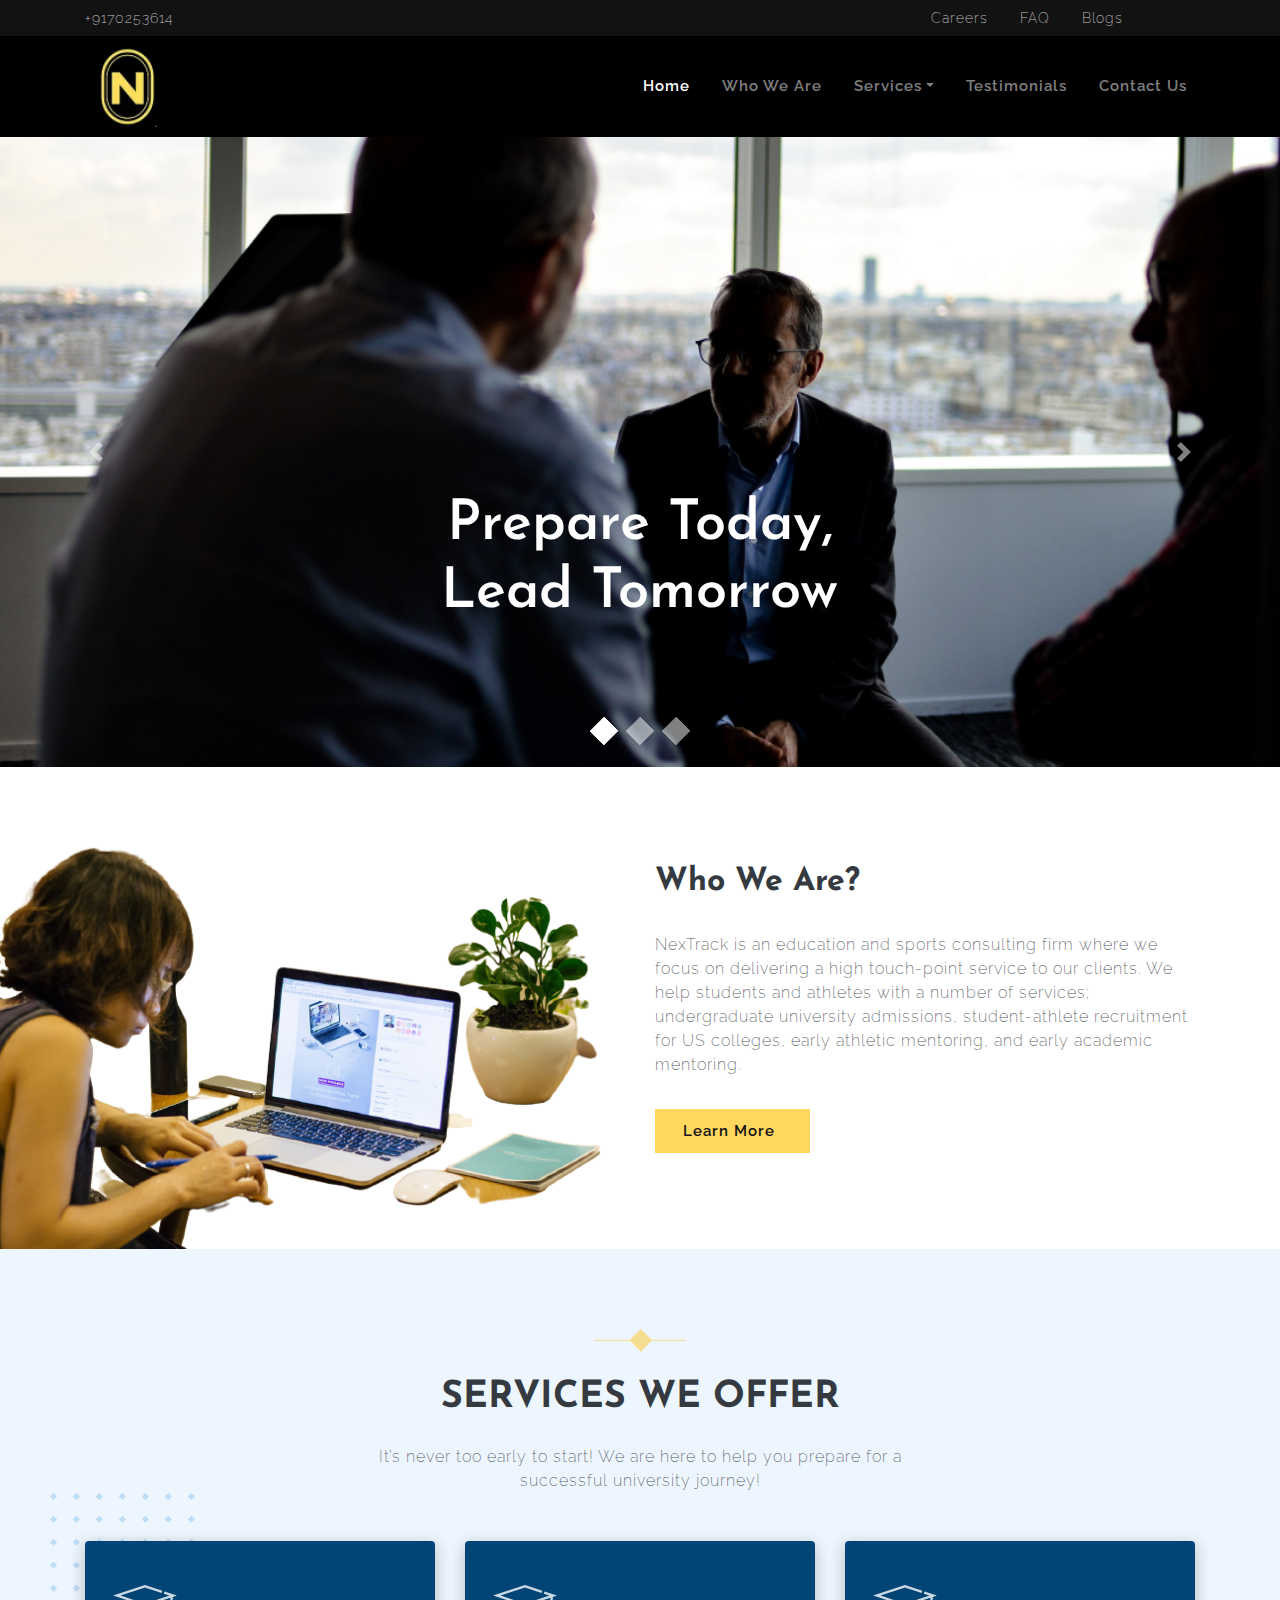
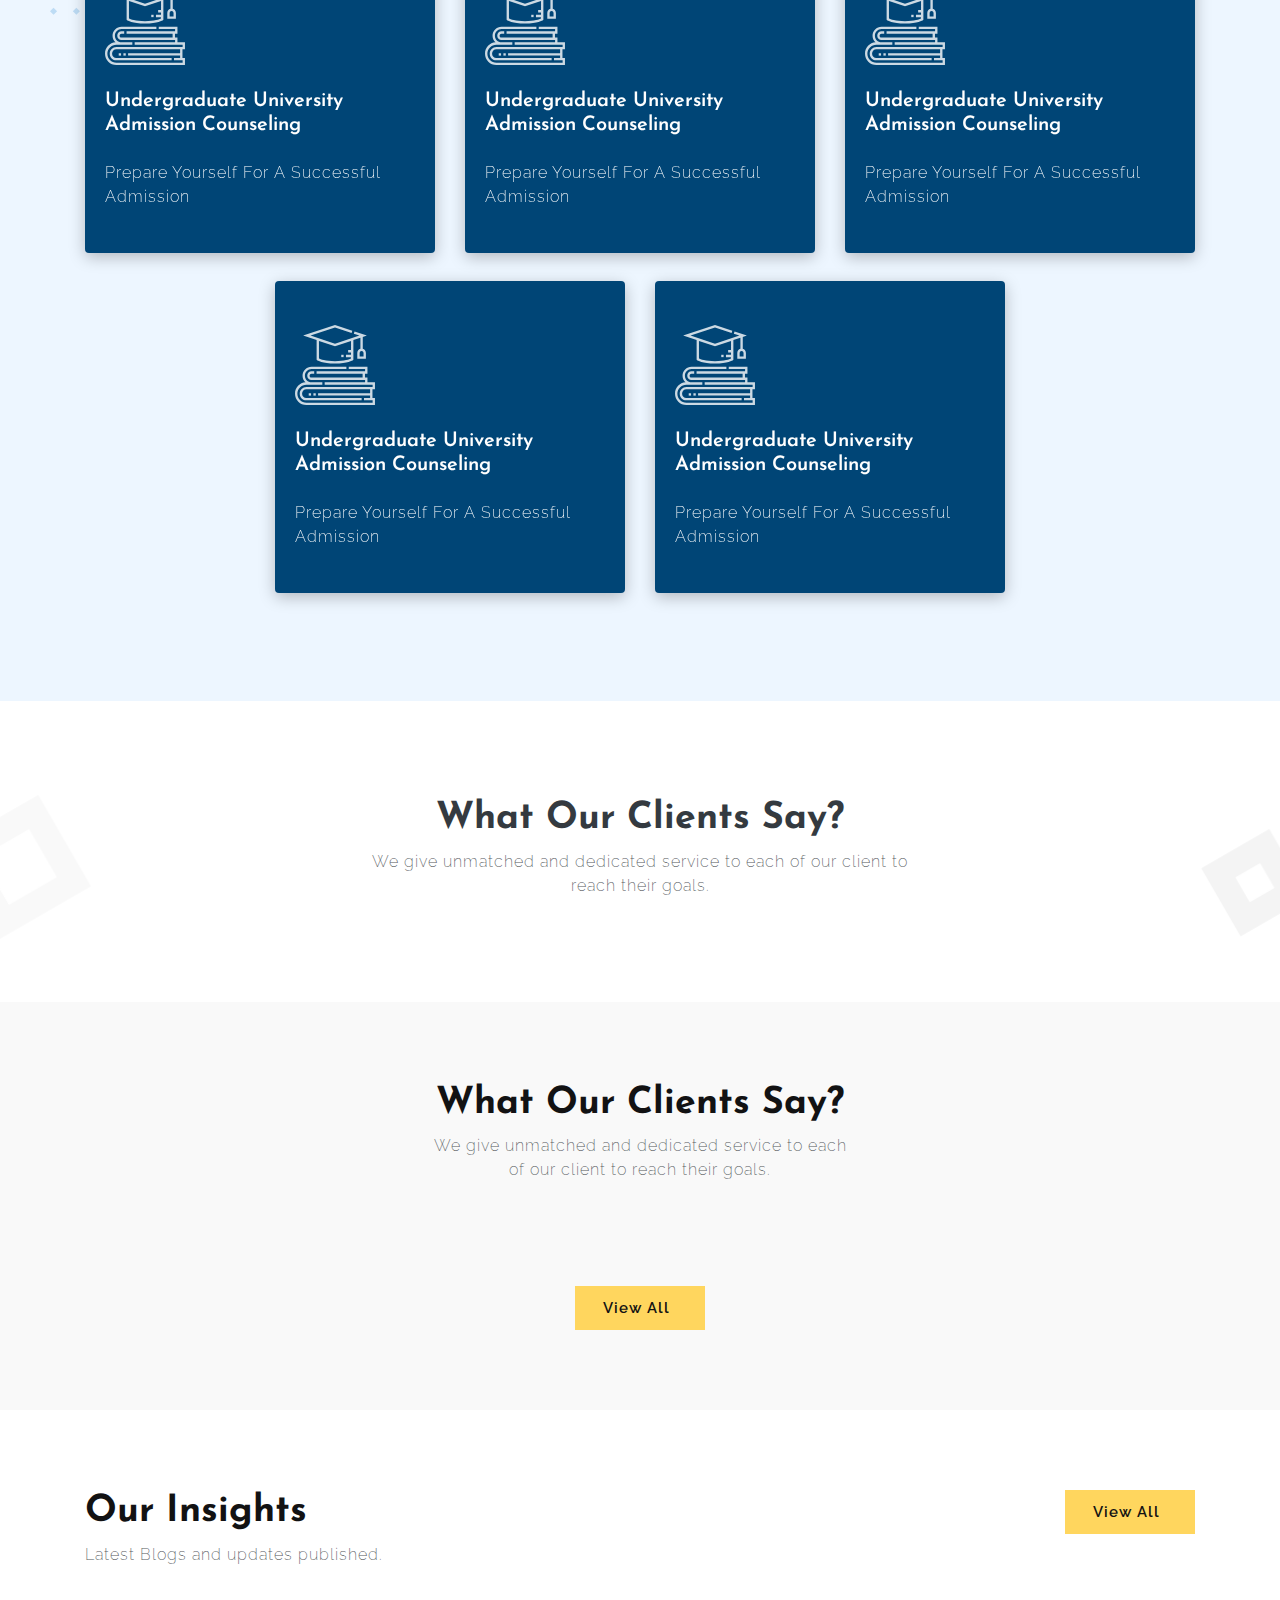
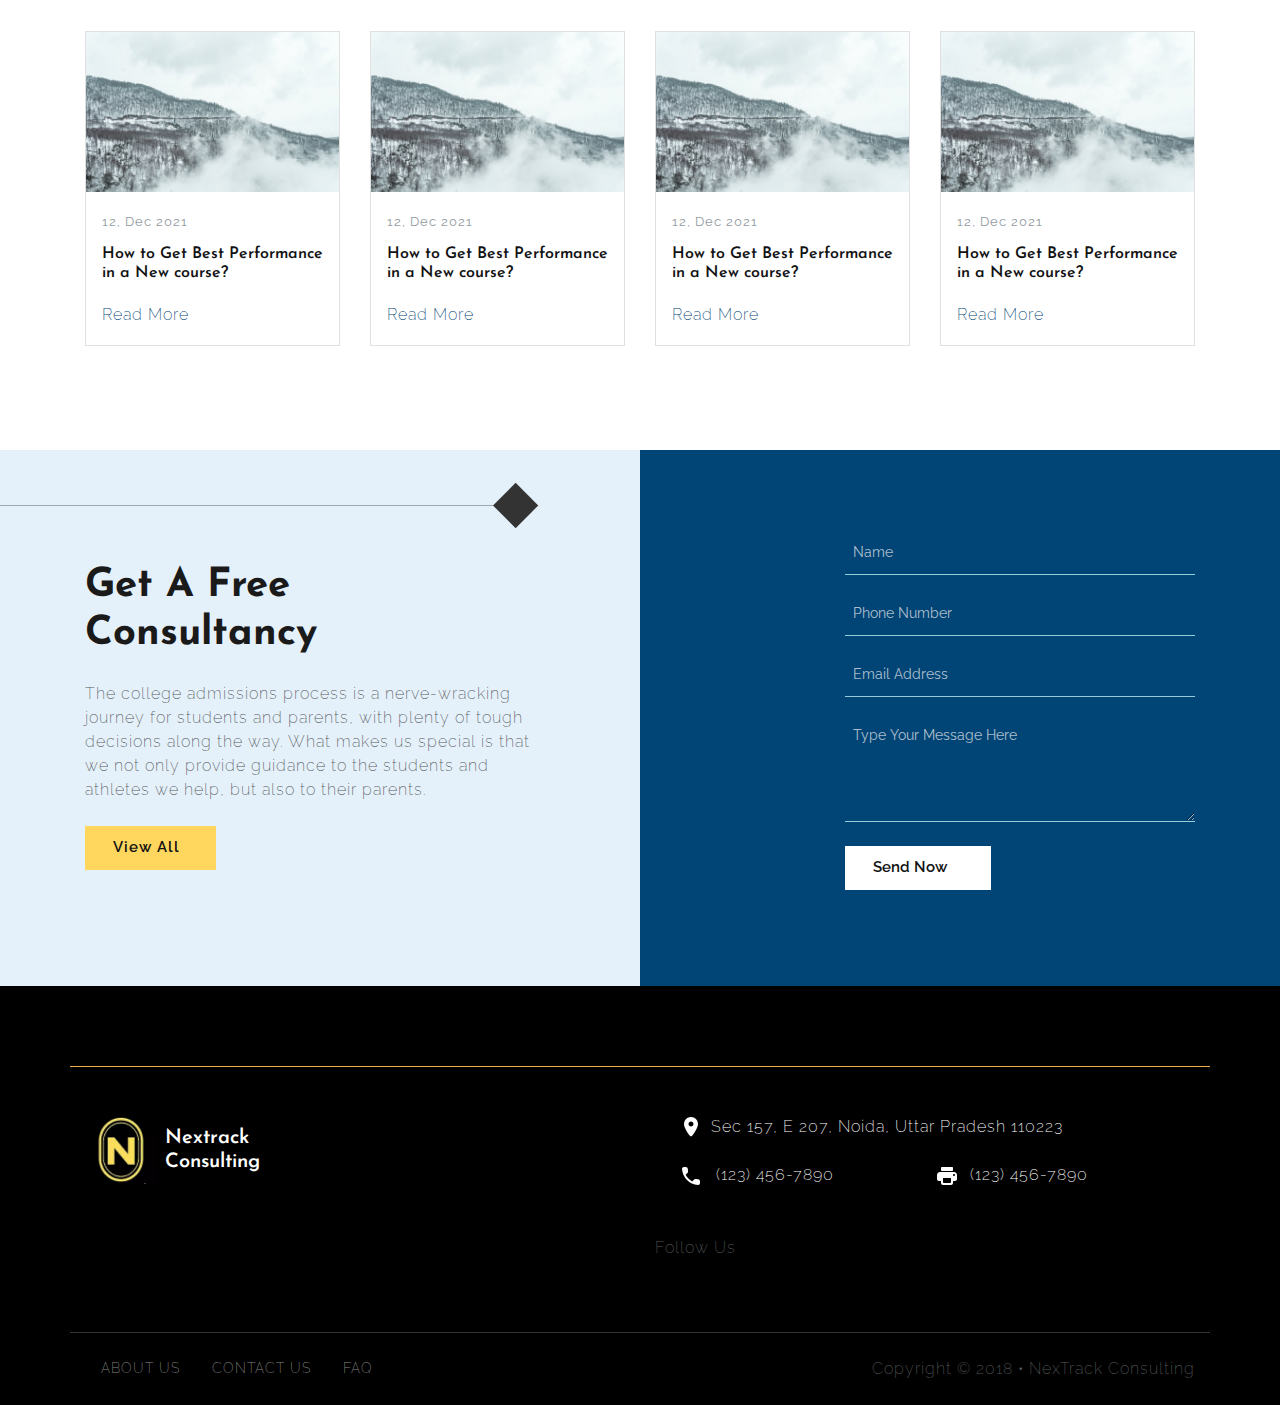
==== commit bbe7464e: "init" ====
--- a/index.html
+++ b/index.html
@@ -22,13 +22,13 @@
                     </div>
                     <div class="ml-auto d-flex align-items-center">
                         <nav class="nav d-none d-md-flex mr-lg-3">
-                          <a href="#" class="nav-link">
+                          <a href="./careers.html" class="nav-link">
                             Careers
                           </a>
-                          <a href="#" class="nav-link">
+                          <a href="./faq.html" class="nav-link">
                             FAQ
                           </a>
-                          <a href="#" class="nav-link">
+                          <a href="./blogs.html" class="nav-link">
                             Blogs
                           </a>
                         </nav>
--- a/assets/css/main.css
+++ b/assets/css/main.css
@@ -1,5 +1,5 @@
 @import './bootstrap.min.css';
-@import url("https://fonts.googleapis.com/css2?family=Josefin+Sans:ital,wght@0,400;0,600;0,700;1,400&display=swap");
+@import url("https://fonts.googleapis.com/css2?family=Josefin+Sans:wght@500;700&family=Raleway&display=swap");
 .mt-6 {
   margin-top: 6rem;
 }
@@ -31,13 +31,18 @@
 }
 
 body {
-  font-family: "Josefin Sans", sans-serif;
+  font-family: "Raleway", sans-serif;
   font-size: 16px;
 }
 
-h1, h2, h3, h4, h5, h6 {
+h1, h2, h3, h4, h5, h6, strong {
   text-transform: none;
   letter-spacing: 0;
+  font-family: "Josefin Sans", sans-serif;
+}
+
+ul {
+  padding-left: 1.5rem;
 }
 
 .py-6 {
@@ -481,6 +486,124 @@
   }
 }
 
+.blog-page .pagination {
+  align-items: center;
+  margin-bottom: 2rem;
+}
+.blog-page .pagination .nav-link {
+  font-family: "Josefin Sans", sans-serif;
+  font-size: 1.25rem;
+  transition: 0.25s ease;
+  border-bottom: 2px solid transparent;
+  color: #787878;
+}
+.blog-page .pagination .nav-link i {
+  font-size: 1.5rem;
+  line-height: 1.5;
+}
+.blog-page .pagination .nav-link.active, .blog-page .pagination .nav-link:active {
+  border-bottom: 2px solid #FFD65E;
+  color: #383838;
+}
+.blog-page .pagination .nav-link:hover {
+  border-bottom: 2px solid rgba(255, 214, 94, 0.5);
+}
+
+.blog-list {
+  margin-bottom: 5rem;
+}
+.blog-list .card.blog:not(:last-child) {
+  margin-bottom: 2rem;
+}
+.blog-list .card.blog .img {
+  flex: 0 0 44%;
+  max-width: 44%;
+  position: relative;
+  overflow: hidden;
+  min-height: 16rem;
+}
+@media only screen and (max-width: 768px) {
+  .blog-list .card.blog .img {
+    flex: 0 0 100%;
+    max-width: 100%;
+  }
+}
+.blog-list .card.blog .img img {
+  position: absolute;
+  top: 0;
+  left: 0;
+  height: 100%;
+  -o-object-fit: cover;
+     object-fit: cover;
+}
+@media only screen and (max-width: 768px) {
+  .blog-list .card.blog .img img {
+    height: auto;
+    width: 100%;
+  }
+}
+.blog-list .card.blog .inner {
+  padding: 1.5rem;
+}
+@media only screen and (max-width: 768px) {
+  .blog-list .card.blog .inner {
+    padding: 1.25rem;
+    font-size: 95%;
+  }
+}
+@media only screen and (max-width: 576px) {
+  .blog-list .card.blog .inner {
+    padding: 1.125rem;
+    font-size: 95%;
+  }
+  .blog-list .card.blog .inner .btn {
+    font-size: 0.85rem;
+  }
+  .blog-list .card.blog .inner .mb-4 {
+    margin-bottom: 1.112rem !important;
+  }
+}
+
+.careers-page .page-header {
+  background-image: url(../img/careers.jpg);
+  background-position: center;
+}
+.careers-page + .cta .bg-el {
+  right: 0;
+}
+@media only screen and (max-width: 768px) {
+  .careers-page + .cta .display-4 {
+    font-size: 2.66rem;
+  }
+}
+@media only screen and (max-width: 576px) {
+  .careers-page + .cta .display-4 {
+    font-size: 2.3333rem;
+  }
+}
+
+.job-list {
+  margin-top: 5rem;
+}
+.job-list .job-card {
+  width: 100%;
+  padding: 1.25rem;
+  margin-bottom: 3rem;
+}
+.job-list .job-card:nth-child(even) {
+  background: rgba(196, 196, 196, 0.125);
+}
+.job-list .job-card .j-inner {
+  margin-top: 2rem;
+}
+.job-list .job-card .inner {
+  padding: 1.125rem;
+}
+.job-list .job-card .inner h2, .job-list .job-card .inner h3, .job-list .job-card .inner h4, .job-list .job-card .inner h5, .job-list .job-card .inner strong {
+  display: block;
+  margin-bottom: 1.5rem;
+}
+
 footer.footer {
   background-color: #000;
   padding: 5rem 0 0;
@@ -551,8 +674,9 @@
 .btn.btn-yellow {
   background-color: #FFD65E;
   color: #121213;
+  font-size: 0.95rem;
   text-transform: none;
-  padding: 0.90005rem 2.0125rem;
+  padding: 0.90005rem 1.75rem;
   line-height: 1;
   display: inline-flex;
   align-items: center;
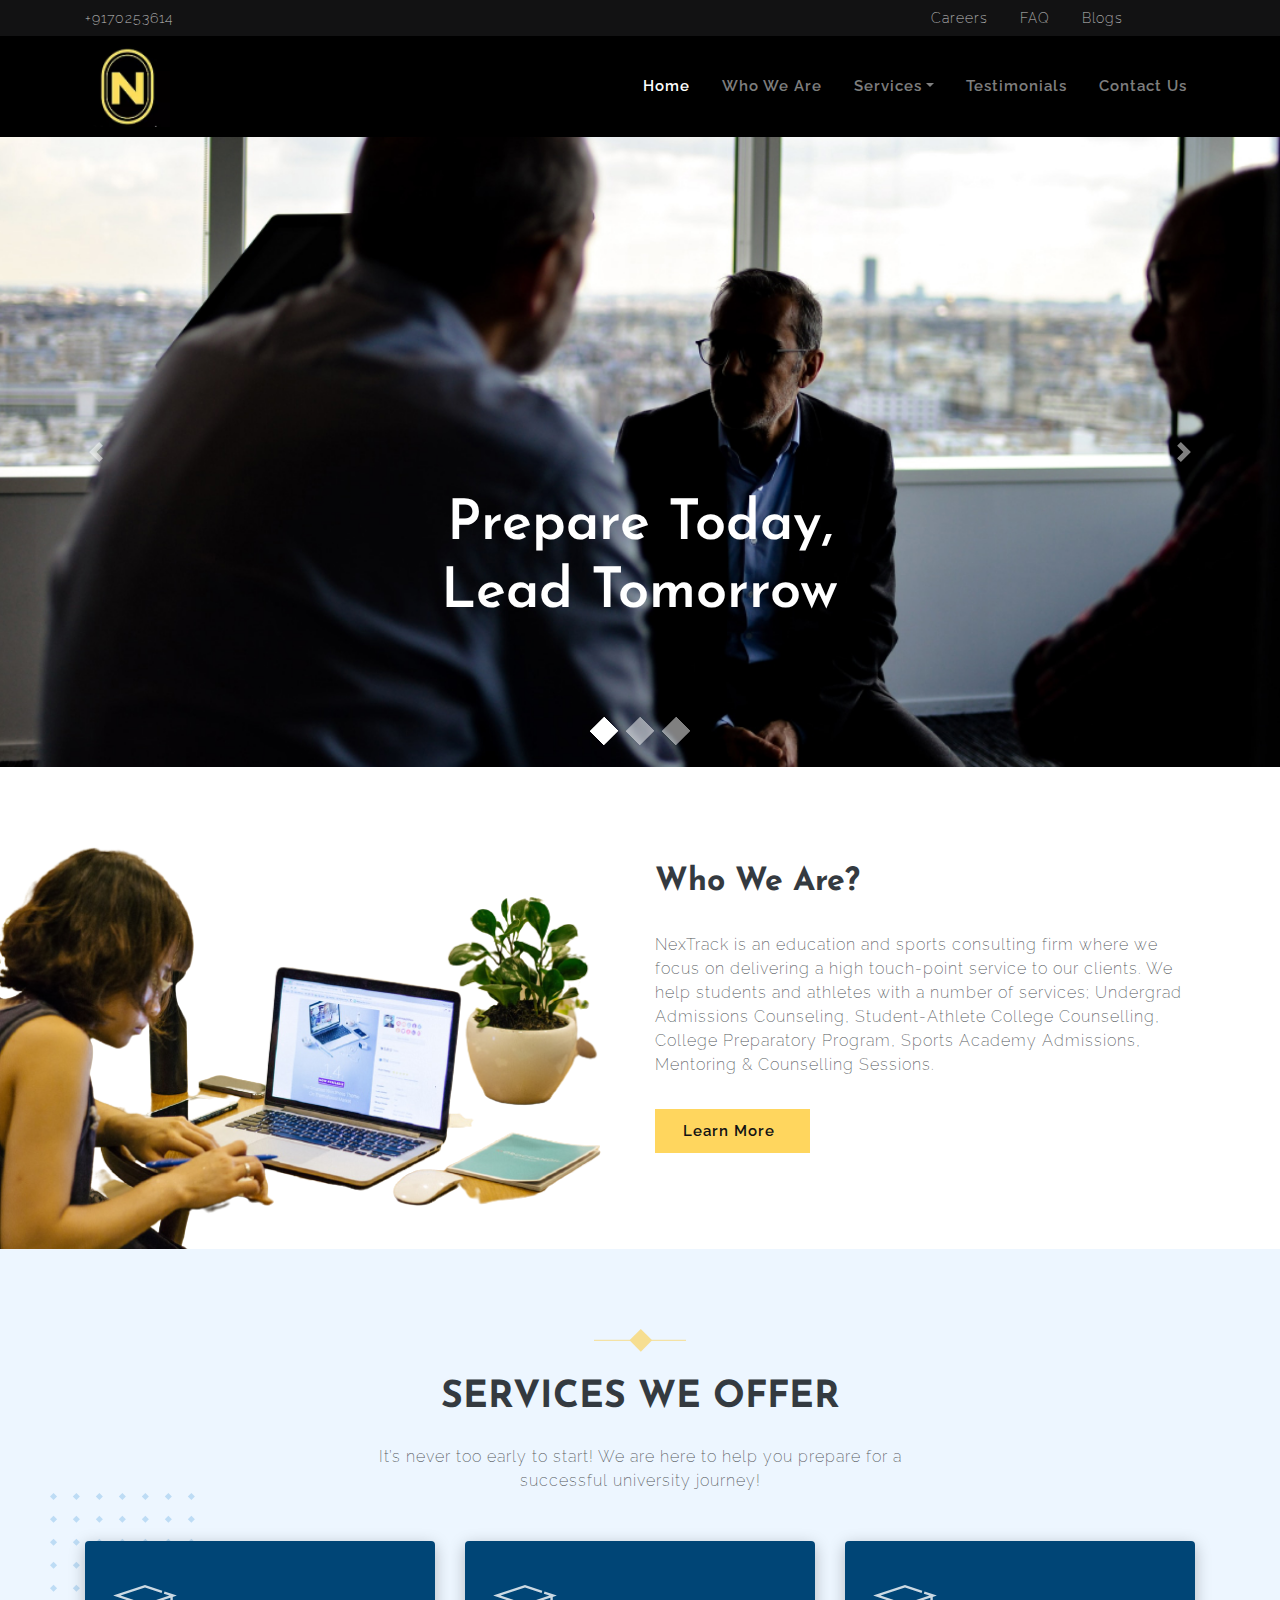
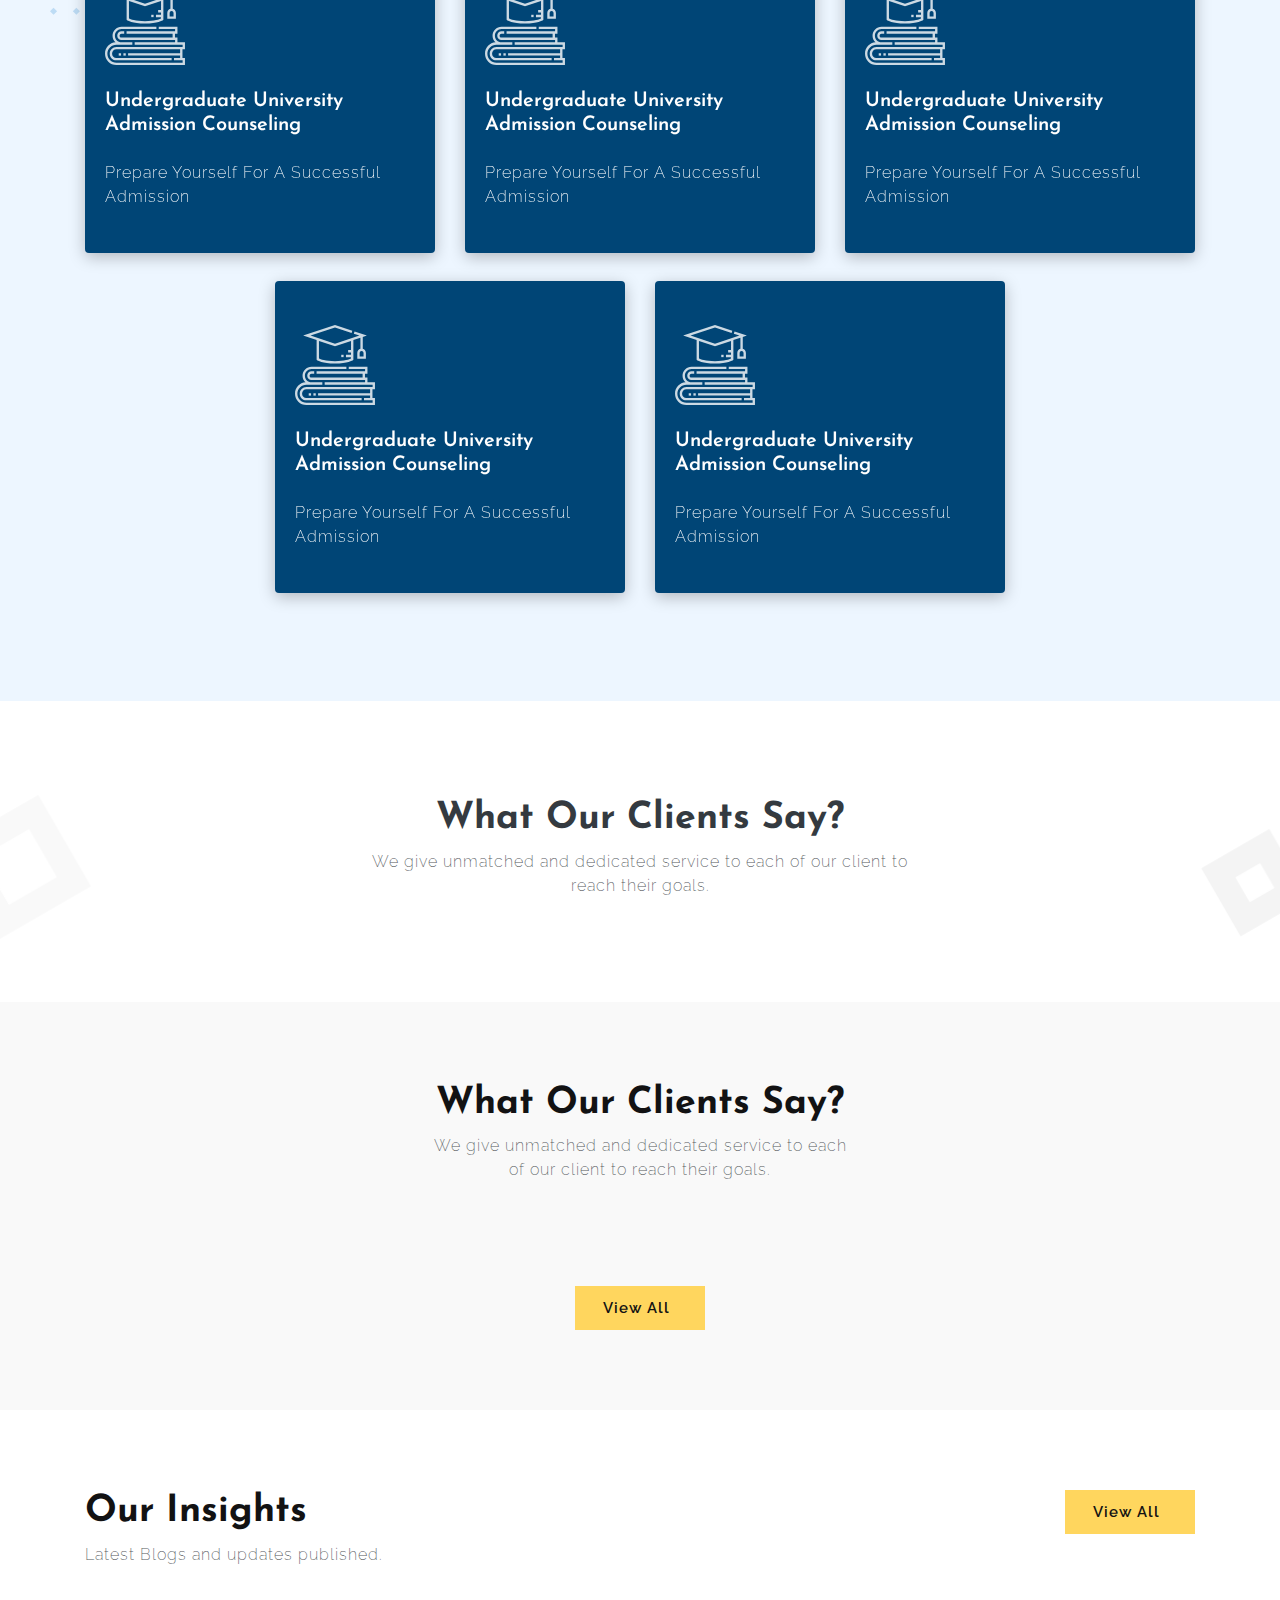
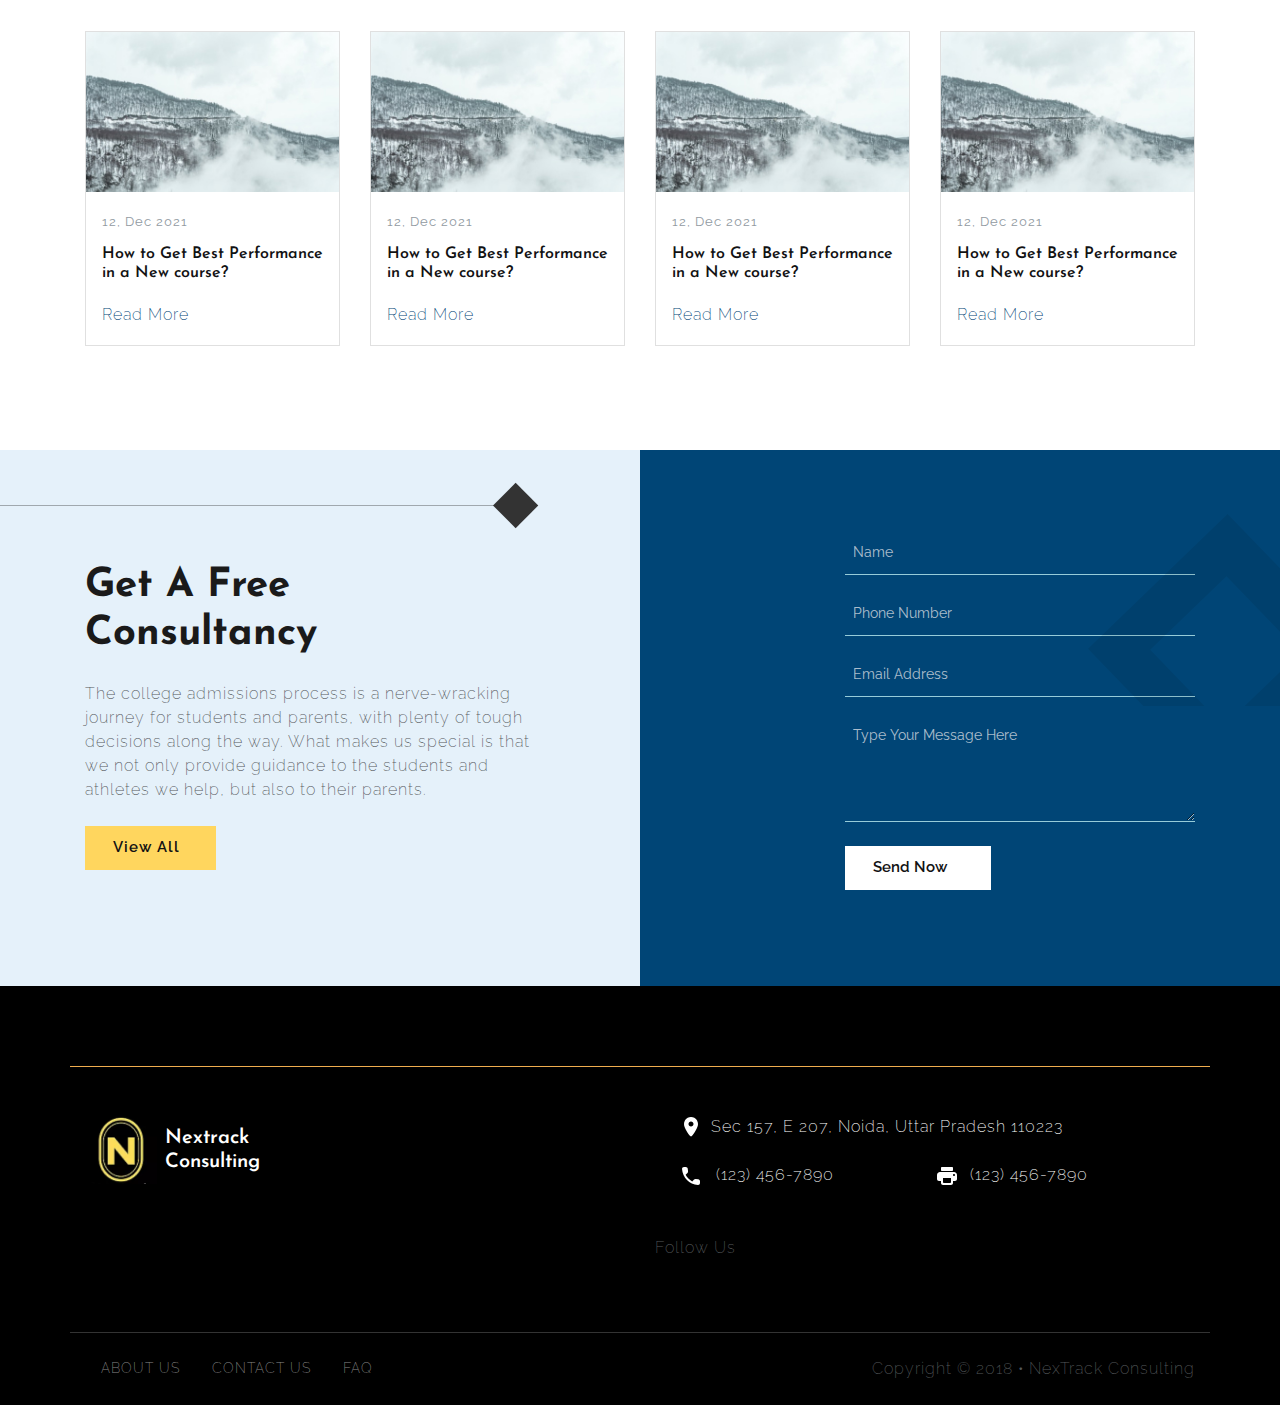
==== commit 552532fc: "new pages" ====
--- a/index.html
+++ b/index.html
@@ -76,10 +76,14 @@
                       <li class="nav-item dropdown">
                         <a class="nav-link dropdown-toggle" data-toggle="dropdown" href="./services.html" role="button" aria-haspopup="true" aria-expanded="false">Services</a>
                         <div class="dropdown-menu">
-                          <a class="dropdown-item" href="#">Service 1 </a>
-                          <a class="dropdown-item" href="#"> Service 2 </a>
-                          <a class="dropdown-item" href="#">Service 3  else here</a>
-                          <a class="dropdown-item" href="#">Separated link</a>
+                          <a class="dropdown-item" href="#">Undergrad Admissions Counseling
+                          </a>
+                          <a class="dropdown-item" href="#"> Student-Athlete College Counselling
+                          </a>
+                          <a class="dropdown-item" href="#">College Preparatory Program</a>
+                          <a class="dropdown-item" href="#">Sports Academy Admissions
+                          </a>
+                          <a class="dropdown-item" href="#">Mentoring & Counselling Sessions</a>
                         </div>
                       </li>
                      
@@ -172,11 +176,7 @@
                   Who We Are? 
                 </h2>
                 <p>
-                  NexTrack is an education and sports consulting firm where we
-                  focus on delivering a high touch-point service to our clients. We help students
-                  and athletes with a number of services; undergraduate university admissions,
-                  student-athlete recruitment for US colleges, early athletic mentoring, and
-                  early academic mentoring.
+                 NexTrack is an education and sports consulting firm where we focus on delivering a high touch-point service to our clients. We help students and athletes with a number of services; Undergrad Admissions Counseling, Student-Athlete College Counselling, College Preparatory Program, Sports Academy Admissions, Mentoring & Counselling Sessions.
                 </p>
                 <a href="./about.html" class="btn btn-yellow">Learn More <i class="las la-arrow-right"></i></a>
               </div>
@@ -435,23 +435,25 @@
               <!-- testimonial slider   -->
               <div id="testimonial-slider" class="owl-carousel testimonial-slider">
                 <div class="item">
-                  <img src="./assets/img/nextrack testimonial 1.jpg" alt="student picture">
+                  <img src="./assets/img/client1.png" alt="student picture">
                 </div>
                 <div class="item">
-                  <img src="./assets/img/nextrack testimonial 1.jpg" alt="student picture">
+                  <img src="./assets/img/client2.png" alt="student picture">
+
                 </div>
                 <div class="item">
-                  <img src="./assets/img/nextrack testimonial 1.jpg" alt="student picture">
+                  <img src="./assets/img/client3.png" alt="student picture">
+                  
                 </div>
                 <div class="item">
-                  <img src="./assets/img/nextrack testimonial 1.jpg" alt="student picture">
+                  <img src="./assets/img/client4.png" alt="student picture">
+
                 </div>
                 <div class="item">
-                  <img src="./assets/img/nextrack testimonial 1.jpg" alt="student picture">
-                </div>
-                <div class="item">
-                  <img src="./assets/img/nextrack testimonial 1.jpg" alt="student picture">
-                </div>
+                  <img src="./assets/img/client5.png" alt="student picture">
+
+                </div>
+               
               </div>
           </div>
 
@@ -598,6 +600,9 @@
   
   
                 </form>
+
+
+
               </div>
             </div>
 
--- a/assets/css/main.css
+++ b/assets/css/main.css
@@ -604,6 +604,10 @@
   margin-bottom: 1.5rem;
 }
 
+.test-page .page-header {
+  background-image: url("../img/test.jpg");
+}
+
 footer.footer {
   background-color: #000;
   padding: 5rem 0 0;
@@ -741,6 +745,17 @@
     bottom: 50%;
   }
 }
+.consult::after {
+  position: absolute;
+  content: "";
+  width: 12rem;
+  height: 12rem;
+  right: 0;
+  top: 4rem;
+  background: url("../img/bg-el.svg") no-repeat;
+  mix-blend-mode: multiply;
+  transform: translate();
+}
 .consult .bg-el {
   left: 0;
   top: 2rem;
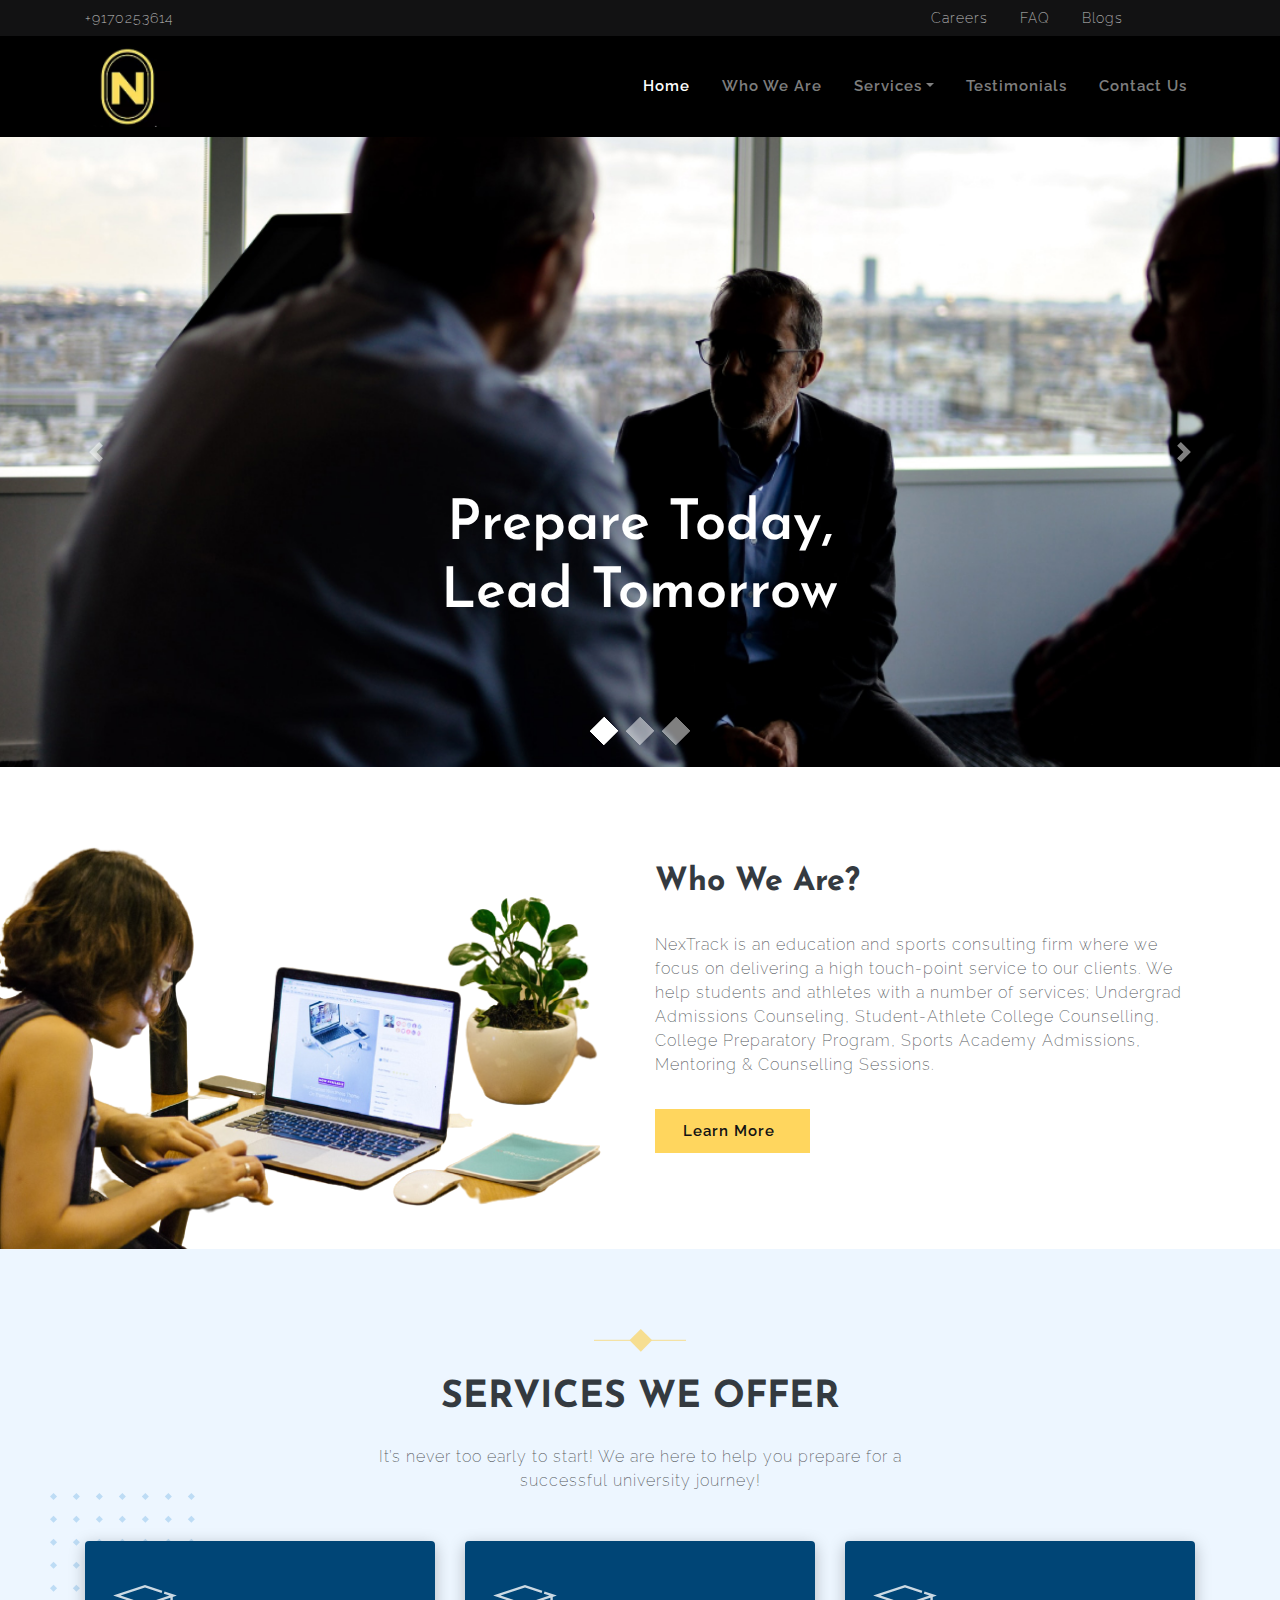
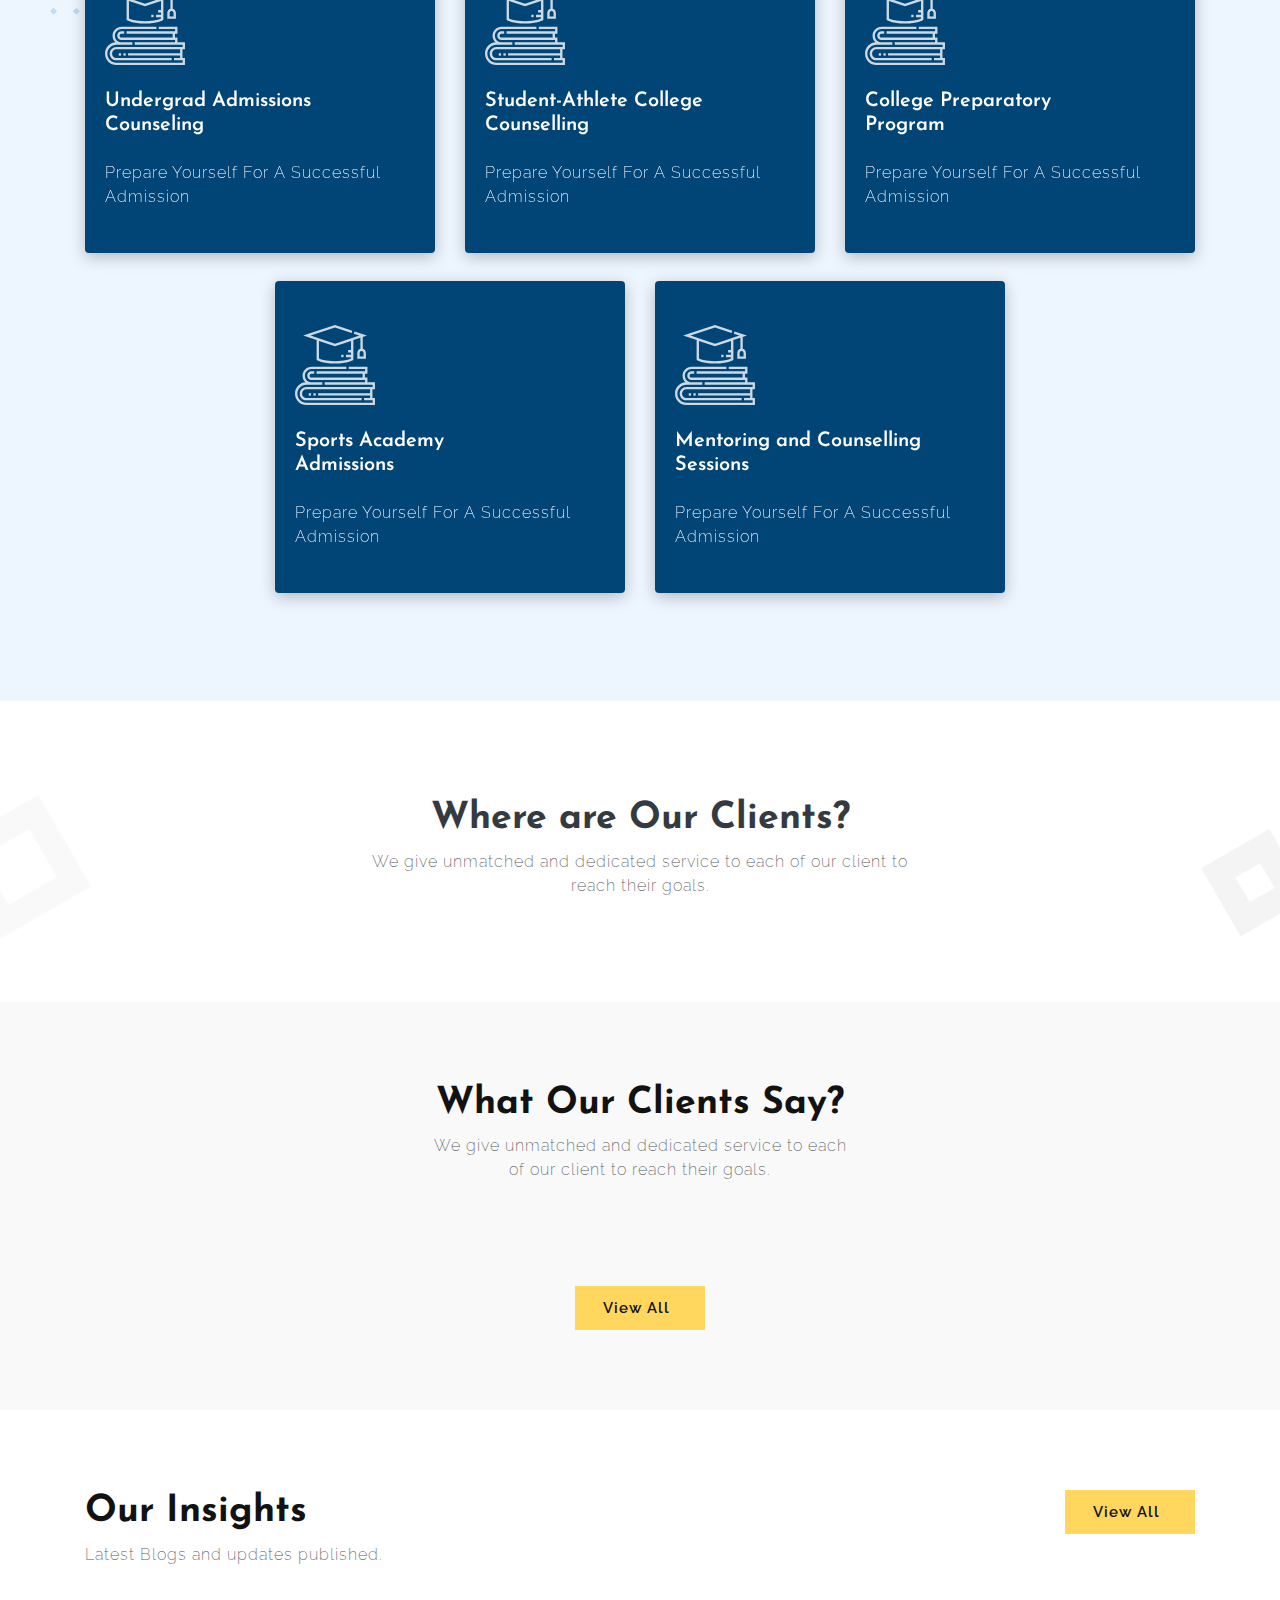
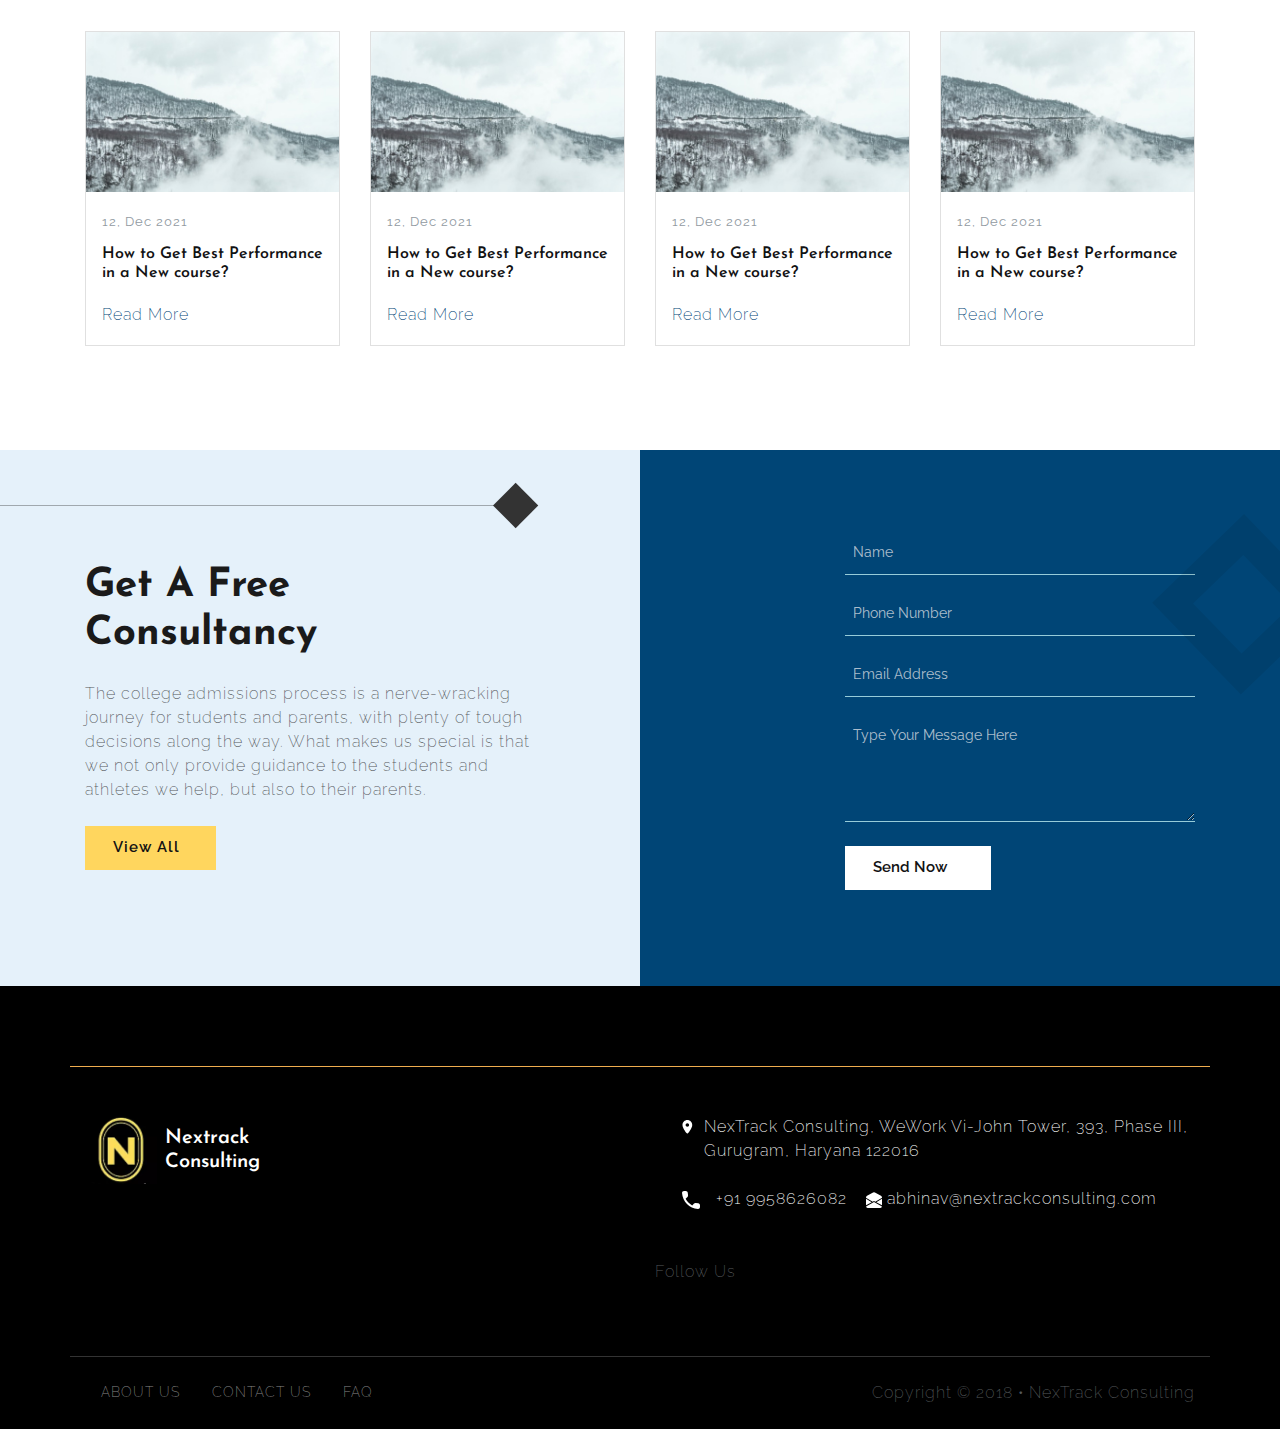
==== commit fea9bb52: "new pages" ====
--- a/index.html
+++ b/index.html
@@ -267,7 +267,7 @@
                     <img src="./assets/img/knowledge.svg" alt="icon" width="80">
                   </div>
                   <h4 class="text-white mb-4  fw-bold card-title">
-                    Undergraduate University Admission Counseling
+                    Undergrad Admissions Counseling
                   </h4>
                   <p class="card-text text-white">
                     Prepare Yourself For A Successful Admission
@@ -283,7 +283,7 @@
                     <img src="./assets/img/knowledge.svg" alt="icon" width="80">
                   </div>
                   <h4 class="text-white mb-4  fw-bold card-title">
-                    Undergraduate University Admission Counseling
+                    Student-Athlete College Counselling
                   </h4>
                   <p class="card-text text-white">
                     Prepare Yourself For A Successful Admission
@@ -299,7 +299,8 @@
                     <img src="./assets/img/knowledge.svg" alt="icon" width="80">
                   </div>
                   <h4 class="text-white mb-4  fw-bold card-title">
-                    Undergraduate University Admission Counseling
+                    College Preparatory <br> Program 
+
                   </h4>
                   <p class="card-text text-white">
                     Prepare Yourself For A Successful Admission
@@ -315,7 +316,8 @@
                     <img src="./assets/img/knowledge.svg" alt="icon" width="80">
                   </div>
                   <h4 class="text-white mb-4  fw-bold card-title">
-                    Undergraduate University Admission Counseling
+                    Sports Academy <br> Admissions 
+
                   </h4>
                   <p class="card-text text-white">
                     Prepare Yourself For A Successful Admission
@@ -331,7 +333,7 @@
                     <img src="./assets/img/knowledge.svg" alt="icon" width="80">
                   </div>
                   <h4 class="text-white mb-4  fw-bold card-title">
-                    Undergraduate University Admission Counseling
+                    Mentoring and Counselling Sessions
                   </h4>
                   <p class="card-text text-white">
                     Prepare Yourself For A Successful Admission
@@ -367,7 +369,7 @@
             <div class="col-lg-6 mx-auto">
               <div class="section-title">
                 <h2 class="h1 text-dark">
-                  What Our Clients Say?
+                  Where are Our Clients?
                 </h2>
                 <p>
                   We give unmatched and dedicated service to each of our client to reach their goals.
@@ -633,21 +635,23 @@
                   <svg class="mr-2" width="24" height="24" viewBox="0 0 24 24" fill="none" xmlns="http://www.w3.org/2000/svg">
                     <path fill-rule="evenodd" clip-rule="evenodd" d="M5 9C5 5.13 8.13 2 12 2C15.87 2 19 5.13 19 9C19 13.17 14.58 18.92 12.77 21.11C12.37 21.59 11.64 21.59 11.24 21.11C9.42 18.92 5 13.17 5 9ZM9.5 9C9.5 10.38 10.62 11.5 12 11.5C13.38 11.5 14.5 10.38 14.5 9C14.5 7.62 13.38 6.5 12 6.5C10.62 6.5 9.5 7.62 9.5 9Z" fill="white"/>
                   </svg>
-                  Sec 157, E 207, Noida, Uttar Pradesh 110223
+                  NexTrack Consulting, WeWork Vi-John Tower, 393, Phase III, Gurugram, Haryana 122016
                 </li>
                 <li class="d-flex w-100 flex-column flex-sm-row justify-content-center align-items-center  text-white">
-                  <div class="col-sm-6 px-0 mb-3 mb-sm-0">
+                  <div class="col-sm-4 px-0 mb-3 mb-sm-0">
                     <svg  class="mr-2" width="24" height="24" viewBox="0 0 24 24" fill="none" xmlns="http://www.w3.org/2000/svg">
                       <path fill-rule="evenodd" clip-rule="evenodd" d="M19.231 15.2598L16.691 14.9698C16.081 14.8998 15.481 15.1098 15.051 15.5398L13.211 17.3798C10.381 15.9398 8.06102 13.6298 6.62102 10.7898L8.47102 8.93977C8.90102 8.50977 9.11102 7.90977 9.04102 7.29977L8.75102 4.77977C8.63102 3.76977 7.78102 3.00977 6.76102 3.00977H5.03102C3.90102 3.00977 2.96102 3.94977 3.03102 5.07977C3.56102 13.6198 10.391 20.4398 18.921 20.9698C20.051 21.0398 20.991 20.0998 20.991 18.9698V17.2398C21.001 16.2298 20.241 15.3798 19.231 15.2598Z" fill="white"/>
                       </svg>
-                       (123) 456-7890
-                  </div>
-                  <div class="col-sm-6 px-0">
-                    <svg class="mr-2" width="20" height="18" viewBox="0 0 20 18" fill="none" xmlns="http://www.w3.org/2000/svg">
-                      <path fill-rule="evenodd" clip-rule="evenodd" d="M5 0H15C15.55 0 16 0.45 16 1V3C16 3.55 15.55 4 15 4H5C4.45 4 4 3.55 4 3V1C4 0.45 4.45 0 5 0ZM3 5H17C18.66 5 20 6.34 20 8V12C20 13.1 19.1 14 18 14H16V16C16 17.1 15.1 18 14 18H6C4.9 18 4 17.1 4 16V14H2C0.9 14 0 13.1 0 12V8C0 6.34 1.34 5 3 5ZM7 16H13C13.55 16 14 15.55 14 15V11H6V15C6 15.55 6.45 16 7 16ZM17 9C16.45 9 16 8.55 16 8C16 7.45 16.45 7 17 7C17.55 7 18 7.45 18 8C18 8.55 17.55 9 17 9Z" fill="white"/>
+                    +91 9958626082
+                  </div>
+                  <div class="col-sm-8 ">
+
+                    <svg xmlns="http://www.w3.org/2000/svg" width="16" height="16" fill="currentColor" class="bi bi-envelope-open-fill" viewBox="0 0 16 16">
+                      <path d="M8.941.435a2 2 0 0 0-1.882 0l-6 3.2A2 2 0 0 0 0 5.4v.313l6.709 3.933L8 8.928l1.291.717L16 5.715V5.4a2 2 0 0 0-1.059-1.765l-6-3.2zM16 6.873l-5.693 3.337L16 13.372v-6.5zm-.059 7.611L8 10.072.059 14.484A2 2 0 0 0 2 16h12a2 2 0 0 0 1.941-1.516zM0 13.373l5.693-3.163L0 6.873v6.5z"/>
                     </svg>
 
-                    (123) 456-7890
+                    
+                    abhinav@nextrackconsulting.com
                   </div>
                 </li>
 
--- a/assets/css/main.css
+++ b/assets/css/main.css
@@ -607,6 +607,24 @@
 .test-page .page-header {
   background-image: url("../img/test.jpg");
 }
+.test-page .video-slider .owl-carousel .owl-video-play-icon {
+  background: url(owl.video.play.png) no-repeat;
+}
+.test-page .video-slider .owl-item {
+  opacity: 0;
+  transition: 0.25s;
+}
+.test-page .video-slider .owl-item.active {
+  opacity: 1;
+}
+.test-page .video-slider .item-video {
+  height: 280px;
+  width: 100%;
+  background-image: url("../img/logo.png");
+}
+.test-page .grid .grid-item {
+  margin-bottom: 2rem;
+}
 
 footer.footer {
   background-color: #000;
@@ -732,6 +750,28 @@
   max-width: 140px;
 }
 
+.consult .inner {
+  margin-top: 2rem;
+}
+@media only screen and (max-width: 991px) {
+  .consult .inner {
+    margin-top: 3rem;
+    padding-bottom: 10rem;
+  }
+}
+@media only screen and (max-width: 768px) {
+  .consult .inner {
+    text-align: center;
+  }
+}
+.consult .inner .display-4 {
+  font-size: 2.5rem;
+}
+@media only screen and (max-width: 768px) {
+  .consult .inner .display-4 {
+    font-size: 2rem;
+  }
+}
 .consult .bg-light {
   left: 0;
   top: 0;
@@ -748,13 +788,13 @@
 .consult::after {
   position: absolute;
   content: "";
-  width: 12rem;
+  width: 8rem;
   height: 12rem;
   right: 0;
   top: 4rem;
-  background: url("../img/bg-el.svg") no-repeat;
+  background: url(../img/bg-el.svg) no-repeat;
   mix-blend-mode: multiply;
-  transform: translate();
+  background-size: contain;
 }
 .consult .bg-el {
   left: 0;
@@ -779,51 +819,30 @@
     transform: matrix(0.707106, -0.7077, 0.707106, 0.707107, 433, 23.5) scale(2.333);
   }
 }
-.consult .inner {
-  margin-top: 2rem;
-}
-@media only screen and (max-width: 991px) {
-  .consult .inner {
-    margin-top: 3rem;
-    padding-bottom: 10rem;
-  }
-}
-@media only screen and (max-width: 768px) {
-  .consult .inner {
-    text-align: center;
-  }
-}
-.consult .inner .display-4 {
-  font-size: 2.5rem;
-}
-@media only screen and (max-width: 768px) {
-  .consult .inner .display-4 {
-    font-size: 2rem;
-  }
-}
-.consult .contact-blue .form-control {
+
+.contact-blue .form-control {
   background: transparent;
   padding-left: 0.5rem;
   border-bottom: 1px solid #cefefebb;
   color: #fff;
 }
-.consult .contact-blue .form-control::-moz-placeholder {
+.contact-blue .form-control::-moz-placeholder {
   color: #efecefbb;
 }
-.consult .contact-blue .form-control:-ms-input-placeholder {
+.contact-blue .form-control:-ms-input-placeholder {
   color: #efecefbb;
 }
-.consult .contact-blue .form-control::placeholder {
+.contact-blue .form-control::placeholder {
   color: #efecefbb;
 }
-.consult .contact-blue .form-control:focus {
+.contact-blue .form-control:focus {
   box-shadow: none;
   border-color: #fff;
 }
-.consult .contact-blue .form-control .btn.btn-yellow.btn-white:hover {
+.contact-blue .form-control .btn.btn-yellow.btn-white:hover {
   background: #aaaaaa !important;
 }
-.consult .contact-blue .btn.btn-white:hover {
+.contact-blue .form-control .btn.btn-white:hover {
   background: #aaaaaa !important;
 }
 
@@ -869,4 +888,66 @@
 }
 .page-header .inner .lead {
   color: #fff;
+}
+
+.blog-content {
+  padding-bottom: 5rem;
+  font-size: 18px;
+}
+.blog-content p {
+  font-size: 1em;
+  color: #454645;
+  margin-bottom: 2em;
+  line-height: 1.66666;
+}
+.blog-content h1, .blog-content h2, .blog-content h3, .blog-content h4, .blog-content h5 {
+  font-weight: 600;
+  color: #121213;
+  margin-bottom: 1em;
+}
+.blog-content blockquote {
+  margin: 1.5rem auto;
+  background: rgba(255, 214, 94, 0.35);
+  padding: 1.5rem 1.5rem;
+  position: relative;
+  font-size: 16px;
+  line-height: 24px;
+  letter-spacing: 1px;
+  text-transform: capitalize;
+  color: #112233;
+  font-style: italic;
+}
+.blog-content ul {
+  padding-left: 1.5em;
+  list-style: square;
+}
+.blog-content ul li {
+  font-size: 0.9em;
+  margin-bottom: 0.5em;
+}
+
+.f-list h4 {
+  text-transform: uppercase;
+  letter-spacing: 1px;
+  font-size: 0.9rem;
+  margin-bottom: 1rem;
+}
+.f-list ul {
+  list-style-type: none;
+  padding-left: 0;
+}
+@media only screen and (max-width: 991px) {
+  .f-list ul {
+    margin-bottom: 2rem;
+  }
+}
+.f-list ul li {
+  font-size: 0.95rem;
+  display: flex;
+  margin-bottom: 0.5rem;
+}
+.f-list ul li::before {
+  content: "-";
+  display: block;
+  padding-right: 0.5rem;
 }